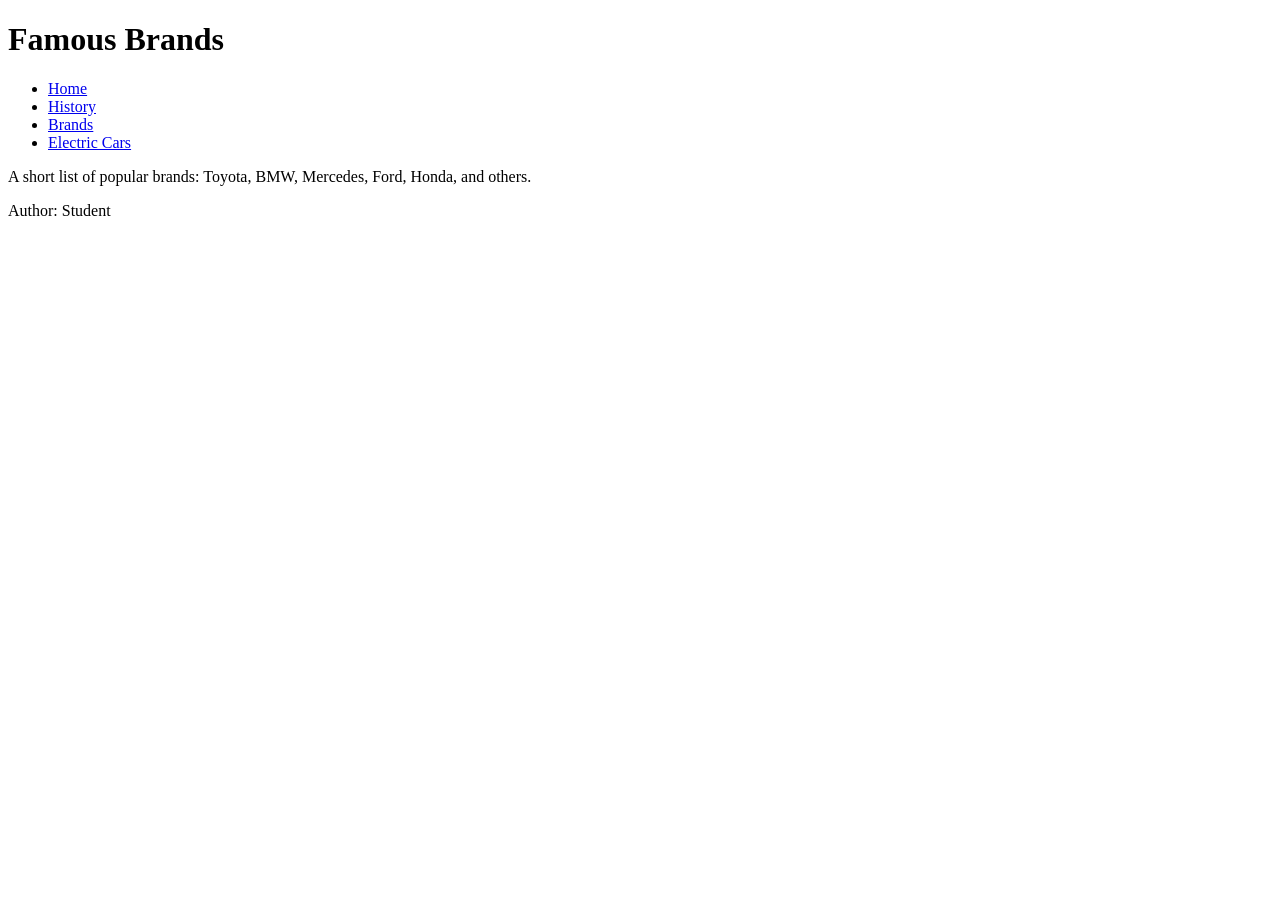
==== brands.html @ 006d3550 "Added some html pages" ====
<!doctype html>
<html lang="en">
<head>
  <meta charset="utf-8">
  <meta name="author" content="Author: Student">
  <title>Car Brands</title>
  </head>
<body>
  <header>
    <h1>Famous Brands</h1>
    <nav>
      <ul>
        <li><a href="index.html">Home</a></li>
        <li><a href="history.html">History</a></li>
        <li><a href="brands.html">Brands</a></li>
        <li><a href="electric-cars.html">Electric Cars</a></li>
      </ul>
    </nav>
  </header>
  <main>
    <p>A short list of popular brands: Toyota, BMW, Mercedes, Ford, Honda, and others.</p>
  </main>
  <footer>
    <p>Author: Student</p>
  </footer>
</body>
</html>
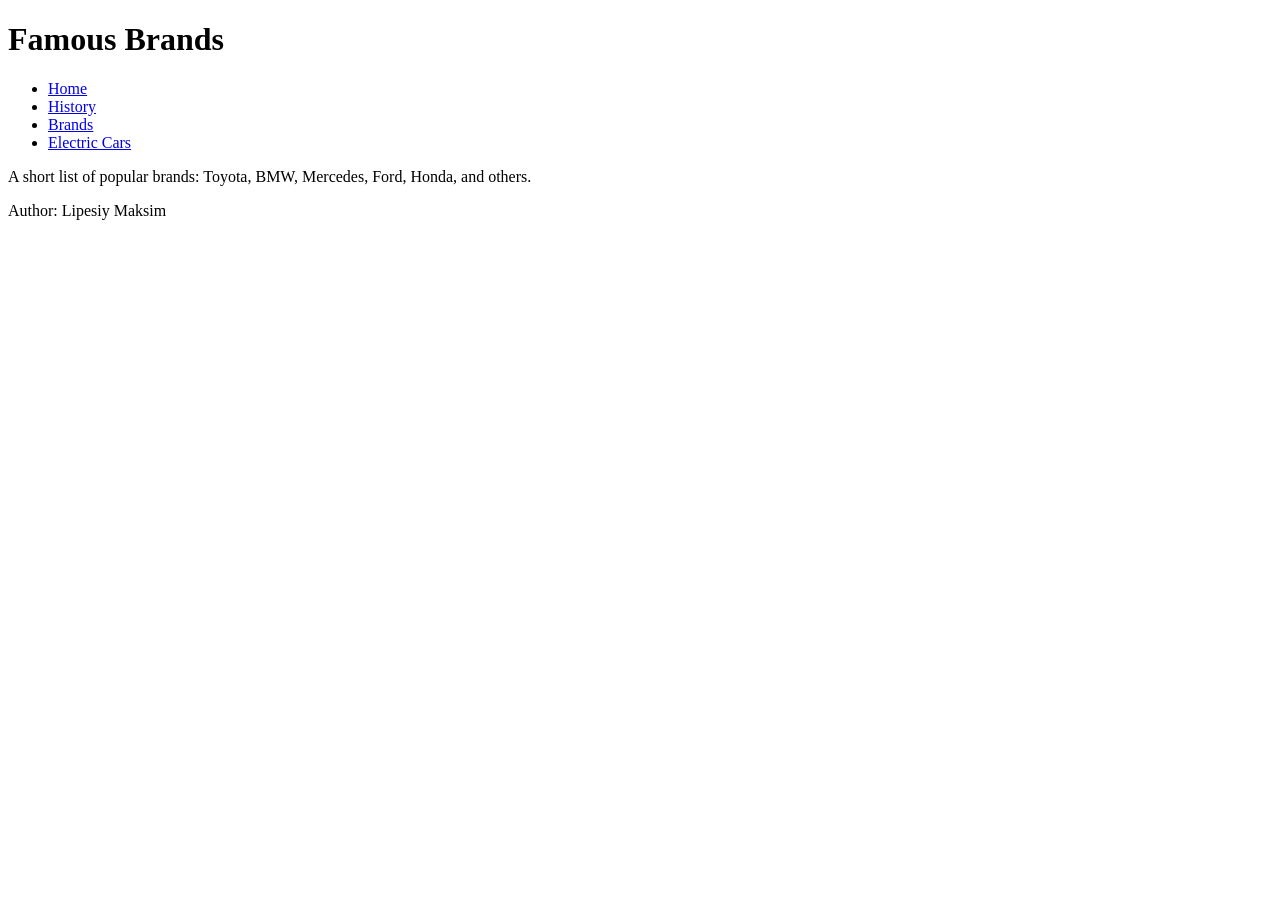
==== commit 87d6ebcb: "Changed some names" ====
--- a/brands.html
+++ b/brands.html
@@ -2,7 +2,7 @@
 <html lang="en">
 <head>
   <meta charset="utf-8">
-  <meta name="author" content="Author: Student">
+  <meta name="author" content="Author: Lipesiy Maksim">
   <title>Car Brands</title>
   </head>
 <body>
@@ -21,7 +21,7 @@
     <p>A short list of popular brands: Toyota, BMW, Mercedes, Ford, Honda, and others.</p>
   </main>
   <footer>
-    <p>Author: Student</p>
+    <p>Author: Lipesiy Maksim</p>
   </footer>
 </body>
 </html>
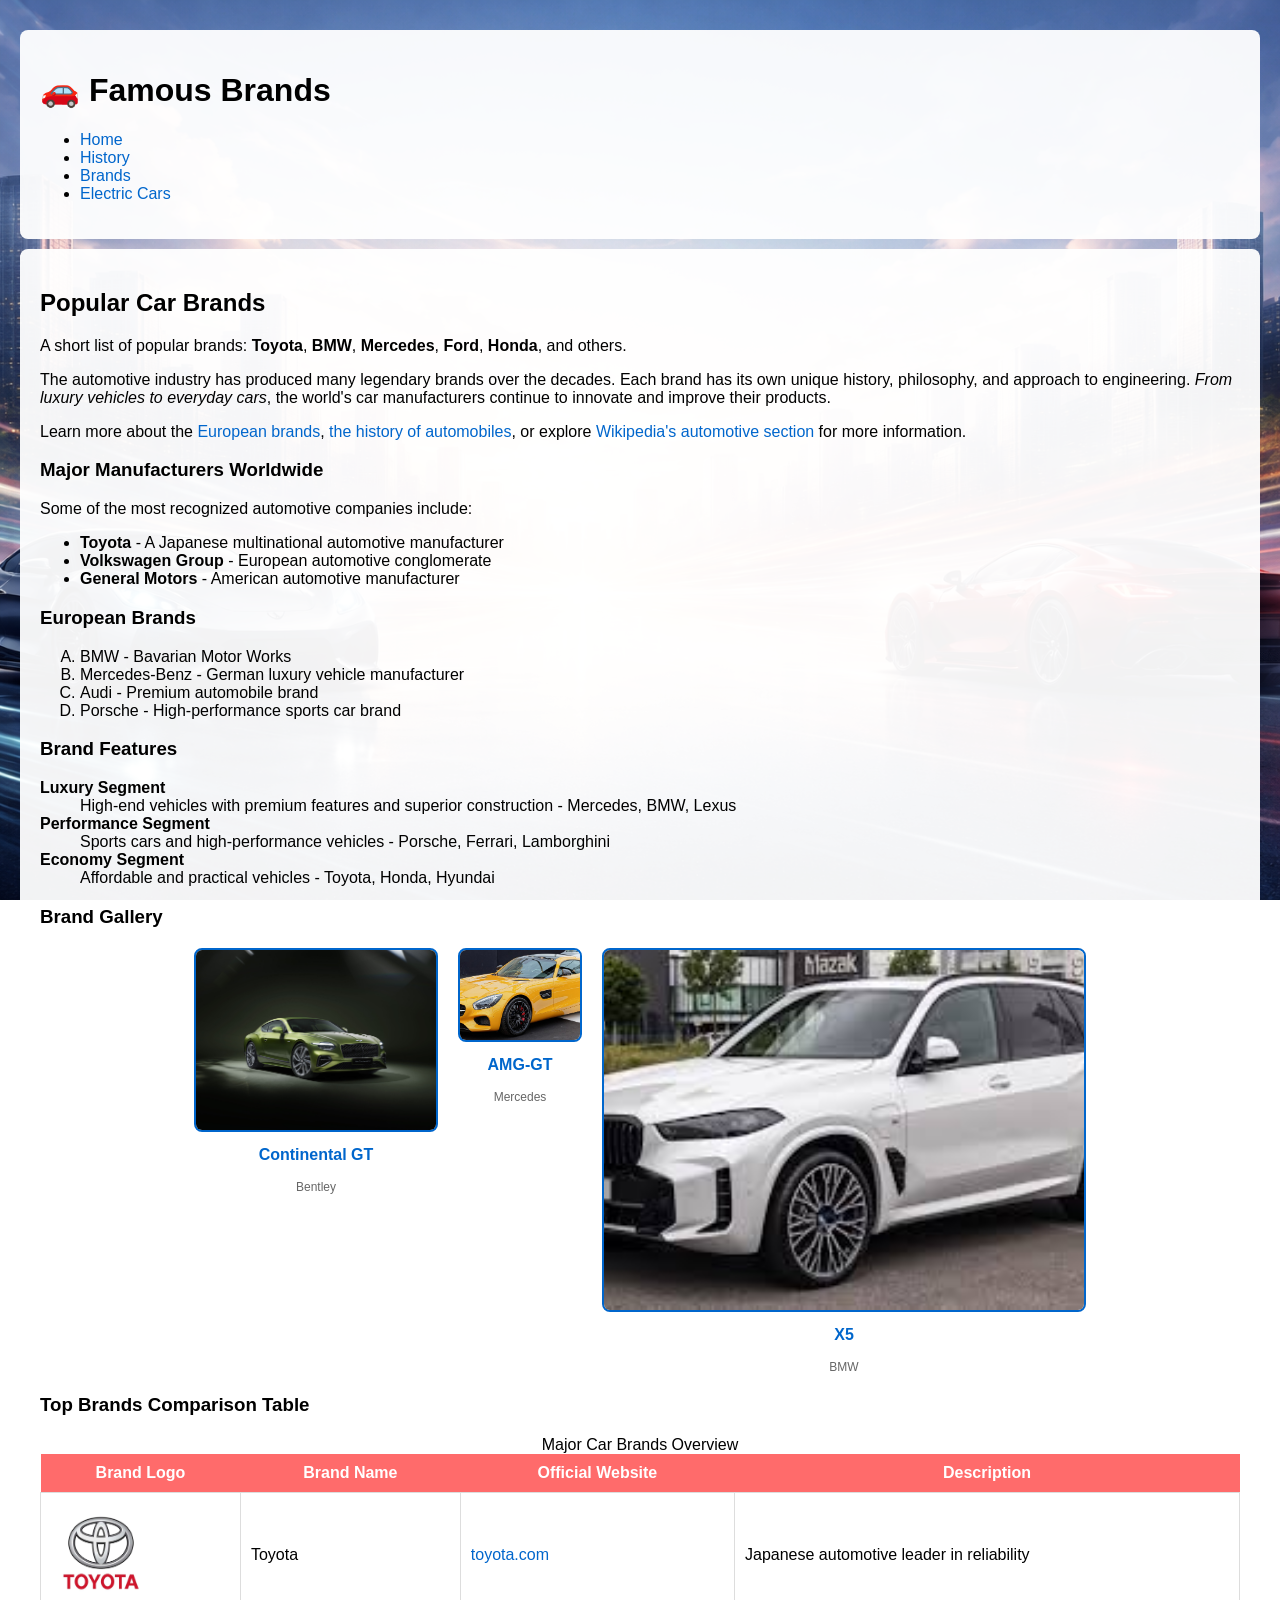
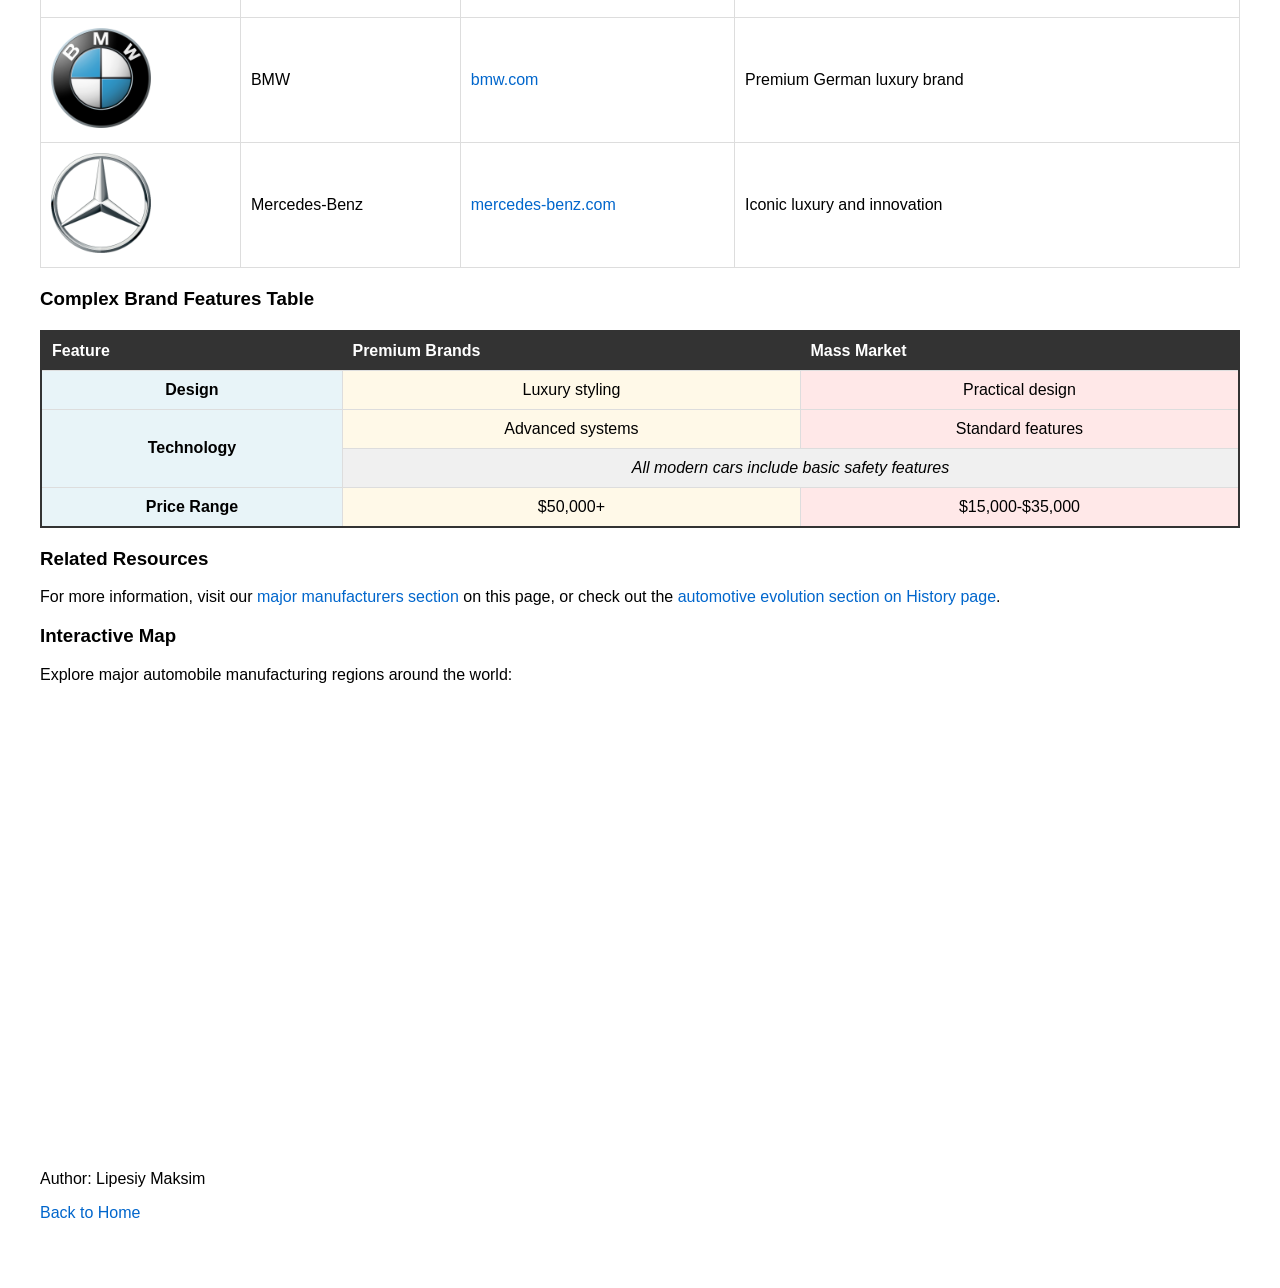
==== commit 8eb8106b: "LR2" ====
--- a/brands.html
+++ b/brands.html
@@ -4,24 +4,204 @@
   <meta charset="utf-8">
   <meta name="author" content="Author: Lipesiy Maksim">
   <title>Car Brands</title>
-  </head>
+  <style>
+    body {
+      background-image: url('images/background.jpg');
+      background-attachment: fixed;
+      background-size: cover;
+      font-family: Arial, sans-serif;
+      margin: 0;
+      padding: 20px;
+    }
+    header, main, footer {
+      background-color: rgba(255, 255, 255, 0.95);
+      padding: 20px;
+      margin: 10px 0;
+      border-radius: 8px;
+    }
+    a {
+      color: #0066cc;
+      text-decoration: none;
+    }
+    a:hover {
+      color: #0044aa;
+    }
+    table {
+      width: 100%;
+      border-collapse: collapse;
+      margin: 20px 0;
+    }
+    table th {
+      background-color: #ff6b6b;
+      color: white;
+      padding: 10px;
+    }
+    table td {
+      border: 1px solid #ddd;
+      padding: 10px;
+    }
+    .small-image {
+      width: 100px;
+      height: 100px;
+    }
+    .large-image {
+      width: 400px;
+      height: 400px;
+    }
+  </style>
+</head>
 <body>
   <header>
-    <h1>Famous Brands</h1>
+    <h1>🚗 Famous Brands</h1>
     <nav>
       <ul>
-        <li><a href="index.html">Home</a></li>
-        <li><a href="history.html">History</a></li>
-        <li><a href="brands.html">Brands</a></li>
-        <li><a href="electric-cars.html">Electric Cars</a></li>
+        <li><a href="index.html" style="color: #0066cc;">Home</a></li>
+        <li><a href="history.html" style="color: #0066cc;">History</a></li>
+        <li><a href="brands.html" style="color: #0066cc;">Brands</a></li>
+        <li><a href="electric-cars.html" style="color: #0066cc;">Electric Cars</a></li>
       </ul>
     </nav>
   </header>
   <main>
-    <p>A short list of popular brands: Toyota, BMW, Mercedes, Ford, Honda, and others.</p>
+    <h2>Popular Car Brands</h2>
+    <p>A short list of popular brands: <strong>Toyota</strong>, <strong>BMW</strong>, <strong>Mercedes</strong>, <strong>Ford</strong>, <strong>Honda</strong>, and others.</p>
+
+    <p>The automotive industry has produced many legendary brands over the decades. Each brand has its own unique history, philosophy, and approach to engineering. <em>From luxury vehicles to everyday cars</em>, the world's car manufacturers continue to innovate and improve their products.</p>
+
+    <p>Learn more about the <a href="#european-brands" style="color: #0066cc;">European brands</a>, <a href="history.html" style="color: #0066cc;">the history of automobiles</a>, or explore <a href="https://www.wikipedia.org" target="_blank" style="color: #0066cc;">Wikipedia's automotive section</a> for more information.</p>
+
+    <h3 id="major-manufacturers">Major Manufacturers Worldwide</h3>
+    
+    <p>Some of the most recognized automotive companies include:</p>
+    <ul type="disc">
+      <li><strong>Toyota</strong> - A Japanese multinational automotive manufacturer</li>
+      <li><strong>Volkswagen Group</strong> - European automotive conglomerate</li>
+      <li><strong>General Motors</strong> - American automotive manufacturer</li>
+    </ul>
+
+    <h3 id="european-brands">European Brands</h3>
+    <ol type="A">
+      <li>BMW - Bavarian Motor Works</li>
+      <li>Mercedes-Benz - German luxury vehicle manufacturer</li>
+      <li>Audi - Premium automobile brand</li>
+      <li>Porsche - High-performance sports car brand</li>
+    </ol>
+
+    <h3>Brand Features</h3>
+    <dl>
+      <dt><strong>Luxury Segment</strong></dt>
+      <dd>High-end vehicles with premium features and superior construction - Mercedes, BMW, Lexus</dd>
+      <dt><strong>Performance Segment</strong></dt>
+      <dd>Sports cars and high-performance vehicles - Porsche, Ferrari, Lamborghini</dd>
+      <dt><strong>Economy Segment</strong></dt>
+      <dd>Affordable and practical vehicles - Toyota, Honda, Hyundai</dd>
+    </dl>
+
+    <h3>Brand Gallery</h3>
+    <div style="display: flex; flex-wrap: wrap; gap: 20px; margin: 20px 0; justify-content: center;">
+      <div style="text-align: center;">
+        <a href="images/brand1.jpg" target="_blank">
+          <img src="images/brand1.jpg" alt="Автомобіль 1" width="240" height="180" style="border-radius: 8px; border: 2px solid #0066cc; object-fit: cover;">
+        </a>
+        <p style="margin-top: 10px; font-weight: bold; color: #0066cc;">Continental GT</p>
+        <p style="font-size: 12px; color: #666; margin: 0;">Bentley</p>
+      </div>
+
+    
+      <div style="text-align: center;">
+        <a href="images/brand2.jpg" target="_blank">
+          <img src="images/brand2.jpg" alt="Автомобіль 2" width="120" height="90" style="border-radius: 8px; border: 2px solid #0066cc; object-fit: cover;">
+        </a>
+        <p style="margin-top: 10px; font-weight: bold; color: #0066cc;">AMG-GT</p>
+        <p style="font-size: 12px; color: #666; margin: 0;">Mercedes</p>
+      </div>
+
+      
+      <div style="text-align: center;">
+        <a href="images/brand3.jpg" target="_blank">
+          <img src="images/brand3.jpg" alt="Автомобіль 3" width="480" height="360" style="border-radius: 8px; border: 2px solid #0066cc; object-fit: cover;">
+        </a>
+        <p style="margin-top: 10px; font-weight: bold; color: #0066cc;">X5</p>
+        <p style="font-size: 12px; color: #666; margin: 0;">BMW</p>
+      </div>
+    </div>
+
+    <h3>Top Brands Comparison Table</h3>
+    <table>
+      <caption>Major Car Brands Overview</caption>
+      <thead>
+        <tr>
+          <th>Brand Logo</th>
+          <th>Brand Name</th>
+          <th>Official Website</th>
+          <th>Description</th>
+        </tr>
+      </thead>
+      <tbody>
+        <tr>
+          <td><a href="images/toyota-logo.png" target="_blank"><img src="images/toyota-logo.png" alt="Toyota" class="small-image"></a></td>
+          <td>Toyota</td>
+          <td><a href="https://www.toyota.com" target="_blank" style="color: #0066cc;">toyota.com</a></td>
+          <td>Japanese automotive leader in reliability</td>
+        </tr>
+        <tr>
+          <td><a href="images/bmw-logo.png" target="_blank"><img src="images/bmw-logo.png" alt="BMW" class="small-image"></a></td>
+          <td>BMW</td>
+          <td><a href="https://www.bmw.com" target="_blank" style="color: #0066cc;">bmw.com</a></td>
+          <td>Premium German luxury brand</td>
+        </tr>
+        <tr>
+          <td><a href="images/mercedes-logo.png" target="_blank"><img src="images/mercedes-logo.png" alt="Mercedes" class="small-image"></a></td>
+          <td>Mercedes-Benz</td>
+          <td><a href="https://www.mercedes-benz.com" target="_blank" style="color: #0066cc;">mercedes-benz.com</a></td>
+          <td>Iconic luxury and innovation</td>
+        </tr>
+      </tbody>
+    </table>
+
+    <h3>Complex Brand Features Table</h3>
+    <table cellpadding="15" cellspacing="5" style="width: 100%; border: 2px solid #333;">
+      <colgroup>
+        <col style="background-color: #e8f4f8;">
+        <col style="background-color: #fff9e8;">
+        <col style="background-color: #ffe8e8;">
+      </colgroup>
+      <tr style="text-align: left;">
+        <th style="background-color: #333; color: white;">Feature</th>
+        <th style="background-color: #333; color: white;">Premium Brands</th>
+        <th style="background-color: #333; color: white;">Mass Market</th>
+      </tr>
+      <tr>
+        <td style="text-align: center;"><strong>Design</strong></td>
+        <td style="text-align: center;">Luxury styling</td>
+        <td style="text-align: center;">Practical design</td>
+      </tr>
+      <tr>
+        <td rowspan="2" style="text-align: center; vertical-align: middle;"><strong>Technology</strong></td>
+        <td style="text-align: center;">Advanced systems</td>
+        <td style="text-align: center;">Standard features</td>
+      </tr>
+      <tr>
+        <td colspan="2" style="background-color: #f0f0f0; text-align: center;"><em>All modern cars include basic safety features</em></td>
+      </tr>
+      <tr>
+        <td style="text-align: center;"><strong>Price Range</strong></td>
+        <td style="text-align: center;">$50,000+</td>
+        <td style="text-align: center;">$15,000-$35,000</td>
+      </tr>
+    </table>
+
+    <h3>Related Resources</h3>
+    <p>For more information, visit our <a href="#major-manufacturers" style="color: #0066cc;">major manufacturers section</a> on this page, or check out the <a href="history.html#automotive-evolution" style="color: #0066cc;">automotive evolution section on History page</a>.</p>
+
+    <h3>Interactive Map</h3>
+    <p>Explore major automobile manufacturing regions around the world:</p>
+    <iframe width="100%" height="400" style="border:0" src="https://www.openstreetmap.org/export/embed.html?bbox=2.2274,48.8155,2.4699,48.9021&layer=mapnik" title="Global Manufacturing Centers"></iframe>
+
   </main>
   <footer>
     <p>Author: Lipesiy Maksim</p>
+    <p><a href="index.html" style="color: #0066cc;">Back to Home</a></p>
   </footer>
 </body>
 </html>
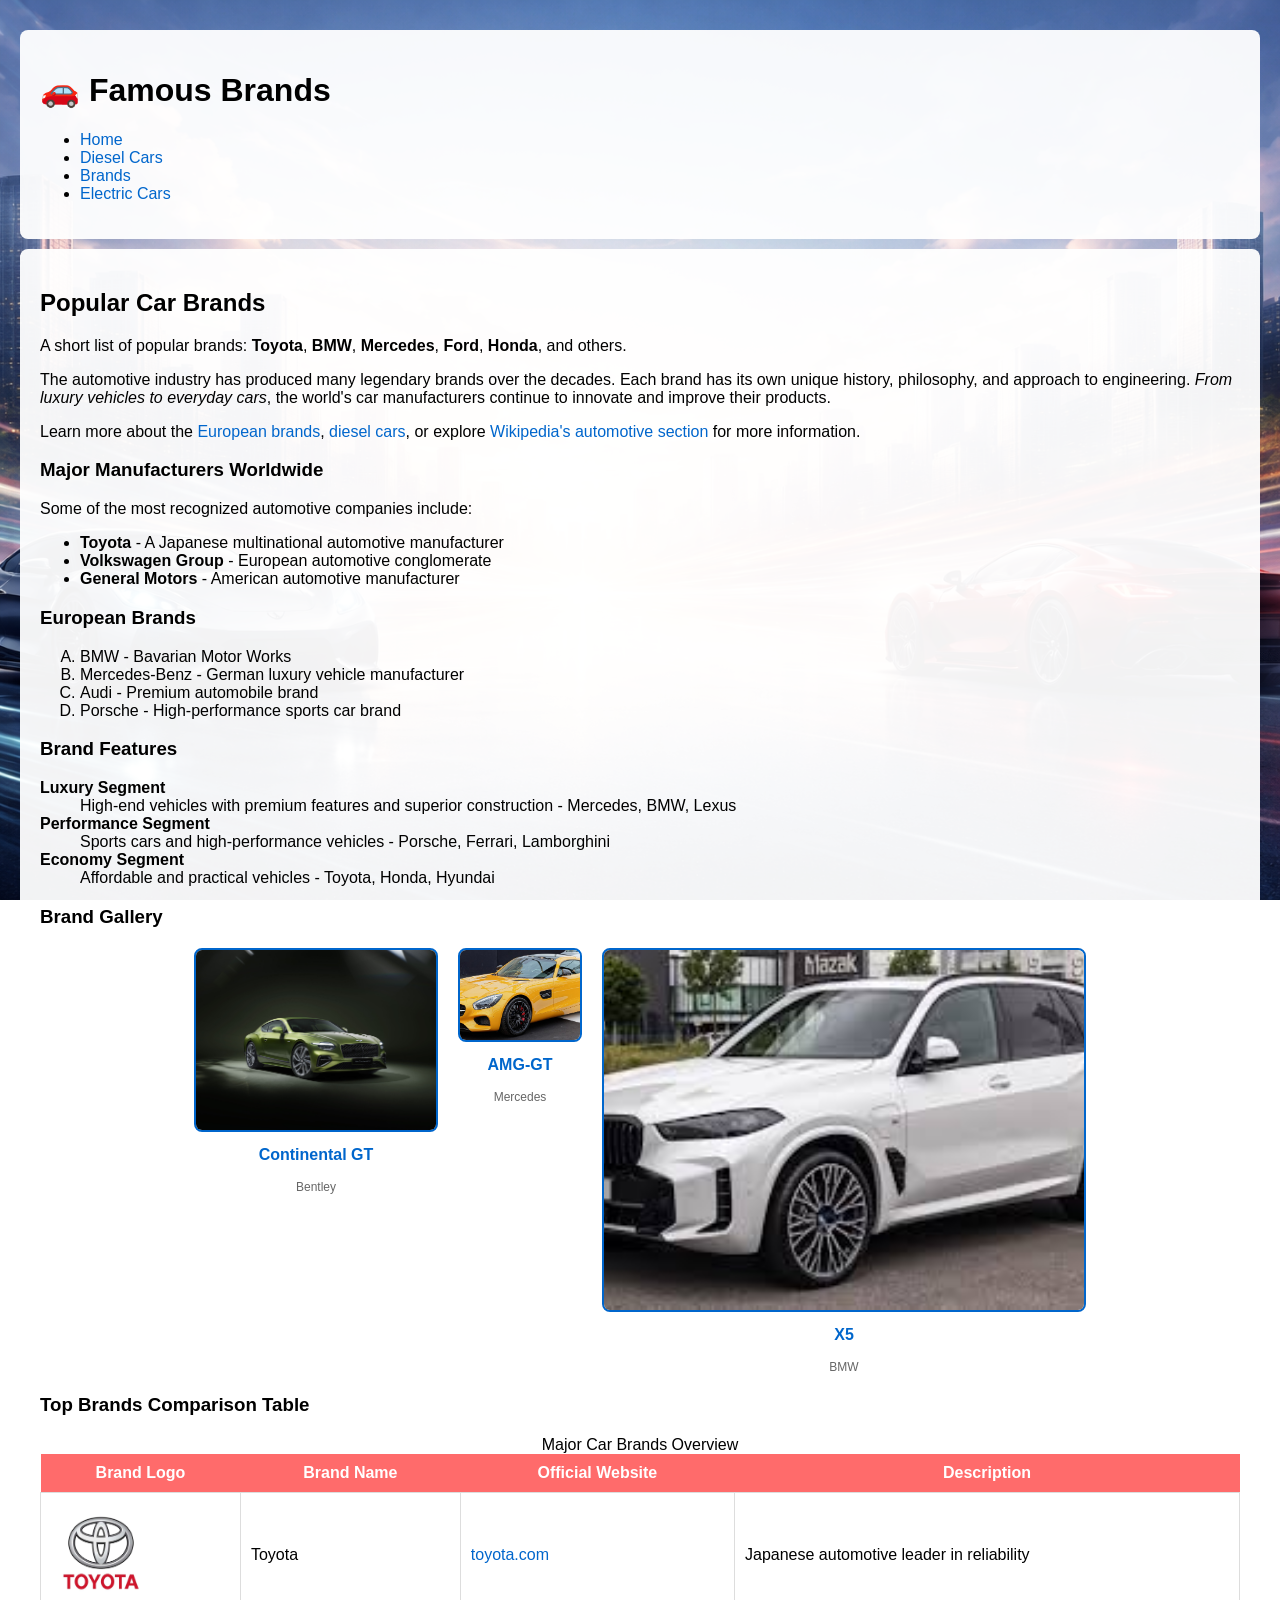
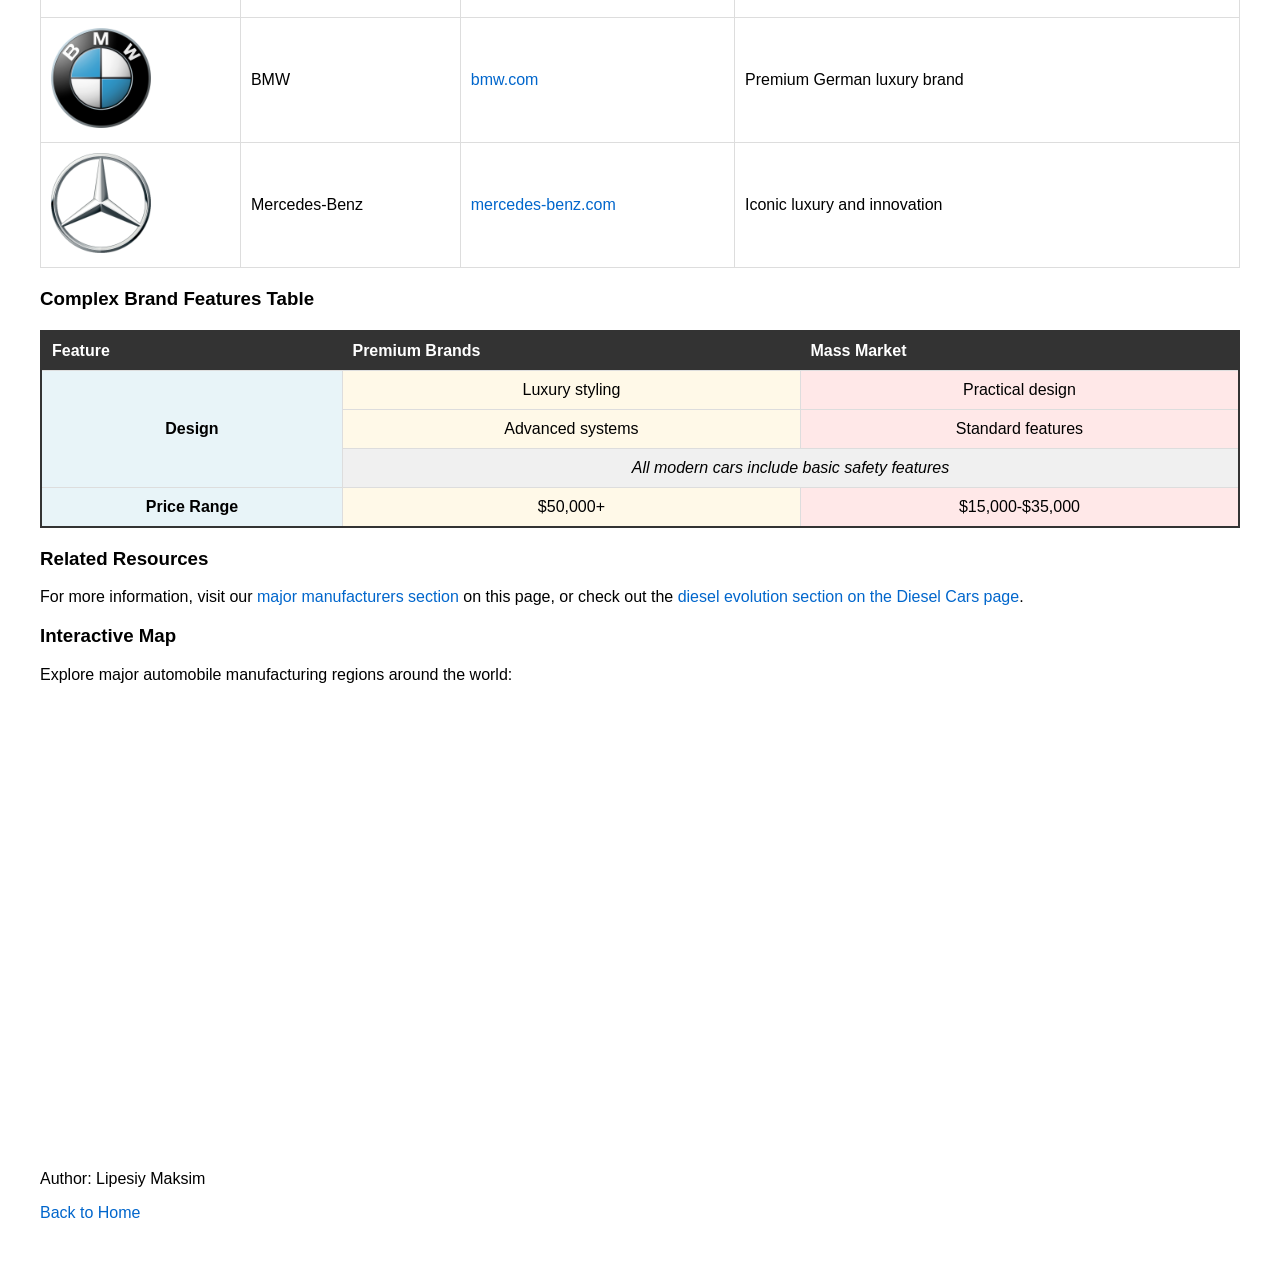
==== commit 04f9ecab: "changes" ====
--- a/brands.html
+++ b/brands.html
@@ -56,7 +56,7 @@
     <nav>
       <ul>
         <li><a href="index.html" style="color: #0066cc;">Home</a></li>
-        <li><a href="history.html" style="color: #0066cc;">History</a></li>
+        <li><a href="diesel-cars.html" style="color: #0066cc;">Diesel Cars</a></li>
         <li><a href="brands.html" style="color: #0066cc;">Brands</a></li>
         <li><a href="electric-cars.html" style="color: #0066cc;">Electric Cars</a></li>
       </ul>
@@ -68,7 +68,7 @@
 
     <p>The automotive industry has produced many legendary brands over the decades. Each brand has its own unique history, philosophy, and approach to engineering. <em>From luxury vehicles to everyday cars</em>, the world's car manufacturers continue to innovate and improve their products.</p>
 
-    <p>Learn more about the <a href="#european-brands" style="color: #0066cc;">European brands</a>, <a href="history.html" style="color: #0066cc;">the history of automobiles</a>, or explore <a href="https://www.wikipedia.org" target="_blank" style="color: #0066cc;">Wikipedia's automotive section</a> for more information.</p>
+    <p>Learn more about the <a href="#european-brands" style="color: #0066cc;">European brands</a>, <a href="diesel-cars.html" style="color: #0066cc;">diesel cars</a>, or explore <a href="https://www.wikipedia.org" target="_blank" style="color: #0066cc;">Wikipedia's automotive section</a> for more information.</p>
 
     <h3 id="major-manufacturers">Major Manufacturers Worldwide</h3>
     
@@ -172,12 +172,12 @@
         <th style="background-color: #333; color: white;">Mass Market</th>
       </tr>
       <tr>
-        <td style="text-align: center;"><strong>Design</strong></td>
+        <td rowspan="3" style="text-align: center;"><strong>Design</strong></td>
         <td style="text-align: center;">Luxury styling</td>
         <td style="text-align: center;">Practical design</td>
       </tr>
       <tr>
-        <td rowspan="2" style="text-align: center; vertical-align: middle;"><strong>Technology</strong></td>
+        
         <td style="text-align: center;">Advanced systems</td>
         <td style="text-align: center;">Standard features</td>
       </tr>
@@ -189,10 +189,11 @@
         <td style="text-align: center;">$50,000+</td>
         <td style="text-align: center;">$15,000-$35,000</td>
       </tr>
+      
     </table>
 
     <h3>Related Resources</h3>
-    <p>For more information, visit our <a href="#major-manufacturers" style="color: #0066cc;">major manufacturers section</a> on this page, or check out the <a href="history.html#automotive-evolution" style="color: #0066cc;">automotive evolution section on History page</a>.</p>
+    <p>For more information, visit our <a href="#major-manufacturers" style="color: #0066cc;">major manufacturers section</a> on this page, or check out the <a href="diesel-cars.html#diesel-evolution" style="color: #0066cc;">diesel evolution section on the Diesel Cars page</a>.</p>
 
     <h3>Interactive Map</h3>
     <p>Explore major automobile manufacturing regions around the world:</p>
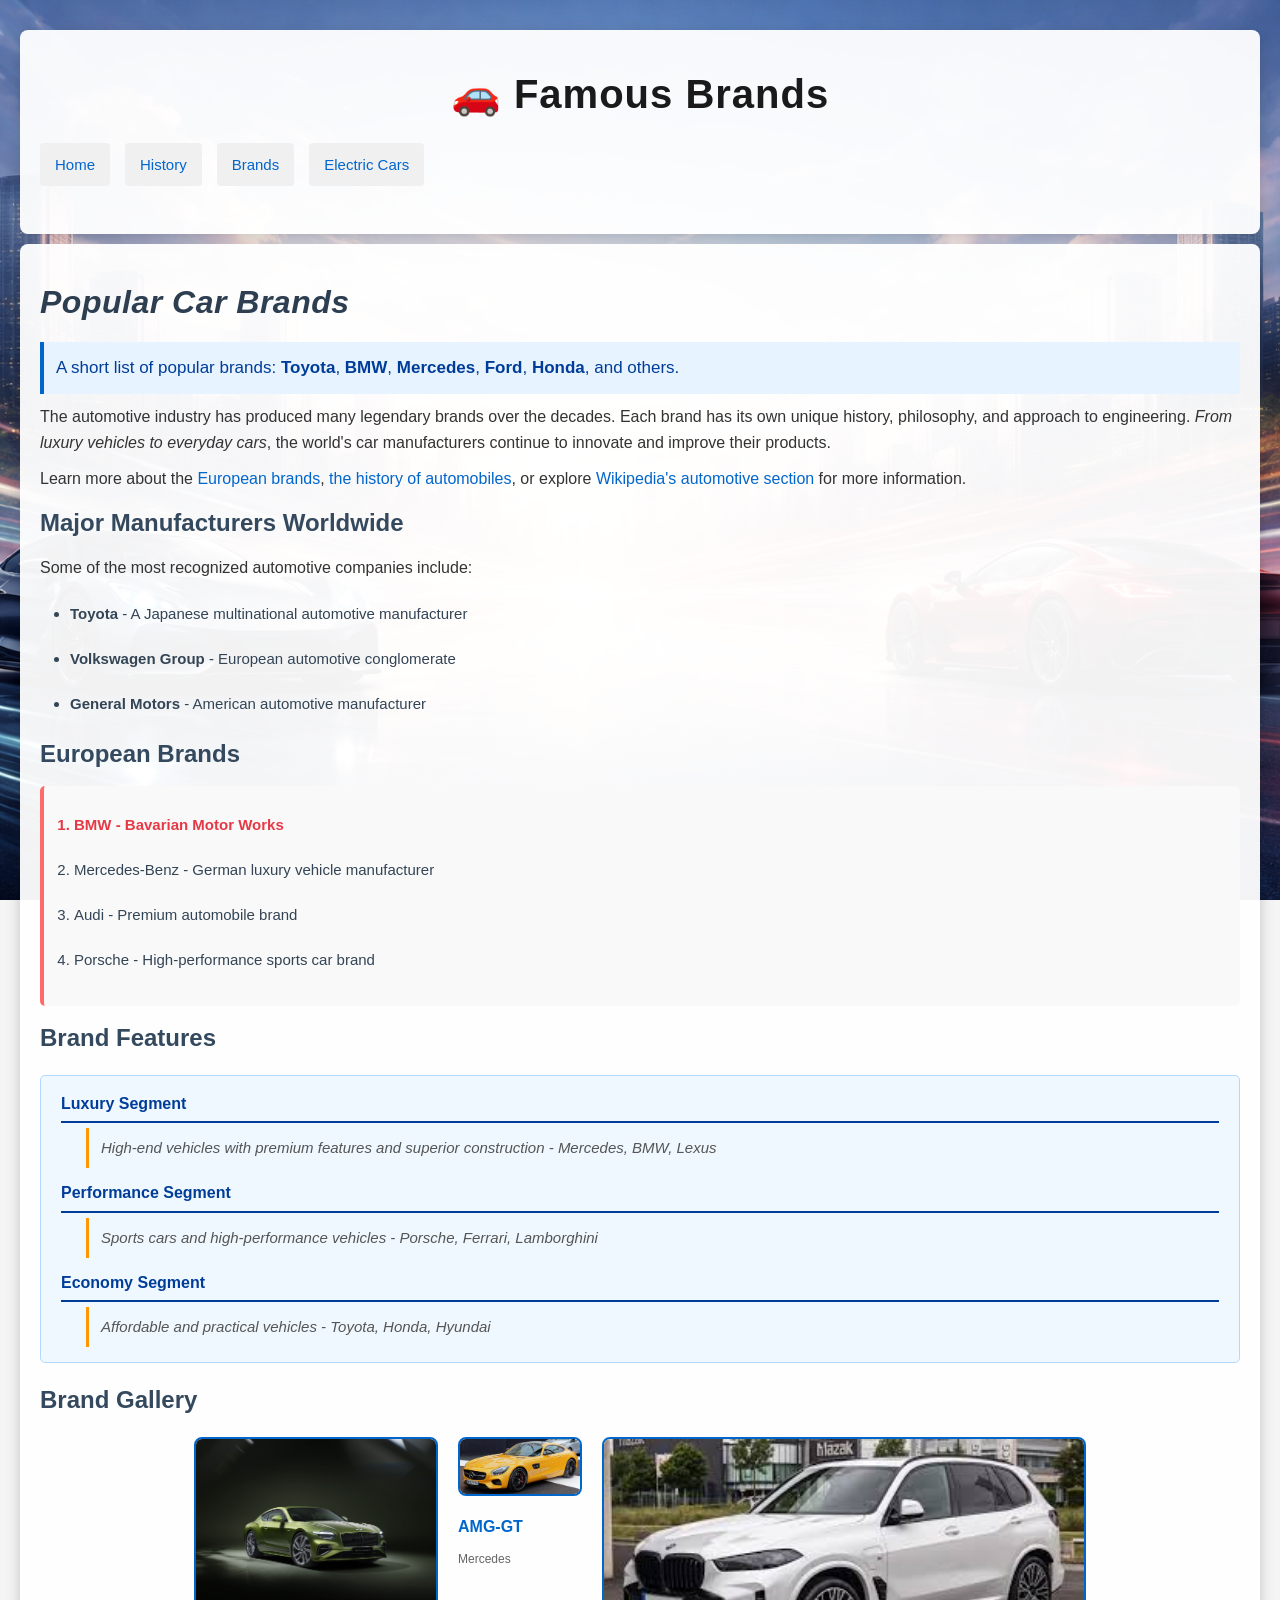
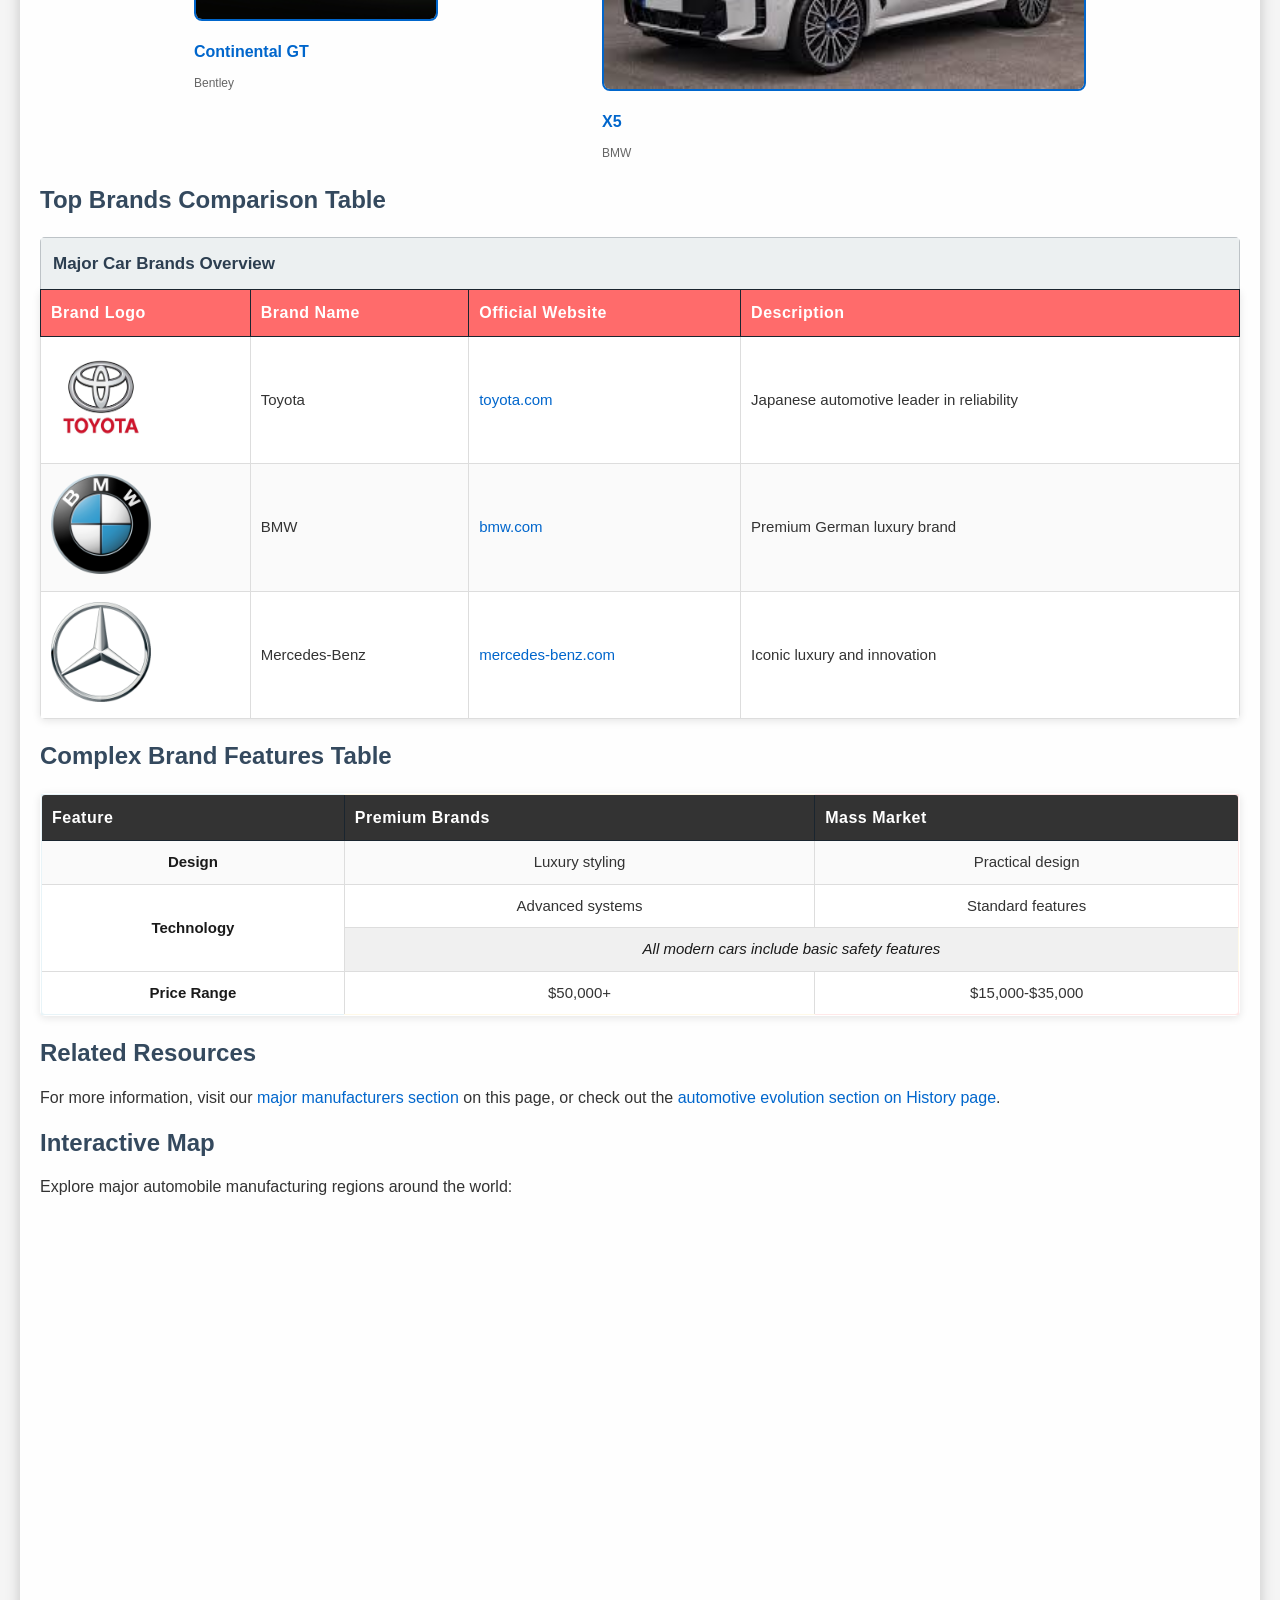
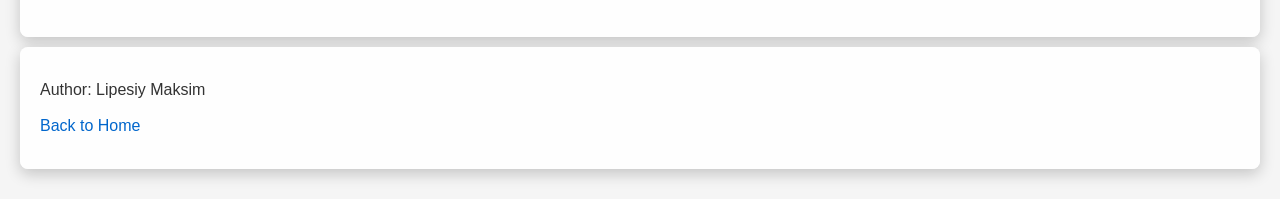
==== commit 7afca603: "LR3" ====
--- a/brands.html
+++ b/brands.html
@@ -4,6 +4,9 @@
   <meta charset="utf-8">
   <meta name="author" content="Author: Lipesiy Maksim">
   <title>Car Brands</title>
+ 
+  <link rel="stylesheet" href="styles.css">
+ 
   <style>
     body {
       background-image: url('images/background.jpg');
@@ -56,7 +59,7 @@
     <nav>
       <ul>
         <li><a href="index.html" style="color: #0066cc;">Home</a></li>
-        <li><a href="diesel-cars.html" style="color: #0066cc;">Diesel Cars</a></li>
+        <li><a href="history.html" style="color: #0066cc;">History</a></li>
         <li><a href="brands.html" style="color: #0066cc;">Brands</a></li>
         <li><a href="electric-cars.html" style="color: #0066cc;">Electric Cars</a></li>
       </ul>
@@ -64,11 +67,12 @@
   </header>
   <main>
     <h2>Popular Car Brands</h2>
-    <p>A short list of popular brands: <strong>Toyota</strong>, <strong>BMW</strong>, <strong>Mercedes</strong>, <strong>Ford</strong>, <strong>Honda</strong>, and others.</p>
+    <!-- Inline style applied to paragraph -->
+    <p style="font-size: 17px; color: #003d99; font-weight: 500; line-height: 1.7; background-color: #e7f3ff; padding: 12px; border-left: 4px solid #0066cc;">A short list of popular brands: <strong>Toyota</strong>, <strong>BMW</strong>, <strong>Mercedes</strong>, <strong>Ford</strong>, <strong>Honda</strong>, and others.</p>
 
     <p>The automotive industry has produced many legendary brands over the decades. Each brand has its own unique history, philosophy, and approach to engineering. <em>From luxury vehicles to everyday cars</em>, the world's car manufacturers continue to innovate and improve their products.</p>
 
-    <p>Learn more about the <a href="#european-brands" style="color: #0066cc;">European brands</a>, <a href="diesel-cars.html" style="color: #0066cc;">diesel cars</a>, or explore <a href="https://www.wikipedia.org" target="_blank" style="color: #0066cc;">Wikipedia's automotive section</a> for more information.</p>
+    <p>Learn more about the <a href="#european-brands" style="color: #0066cc;">European brands</a>, <a href="history.html" style="color: #0066cc;">the history of automobiles</a>, or explore <a href="https://www.wikipedia.org" target="_blank" style="color: #0066cc;">Wikipedia's automotive section</a> for more information.</p>
 
     <h3 id="major-manufacturers">Major Manufacturers Worldwide</h3>
     
@@ -172,12 +176,12 @@
         <th style="background-color: #333; color: white;">Mass Market</th>
       </tr>
       <tr>
-        <td rowspan="3" style="text-align: center;"><strong>Design</strong></td>
+        <td style="text-align: center;"><strong>Design</strong></td>
         <td style="text-align: center;">Luxury styling</td>
         <td style="text-align: center;">Practical design</td>
       </tr>
       <tr>
-        
+        <td rowspan="2" style="text-align: center; vertical-align: middle;"><strong>Technology</strong></td>
         <td style="text-align: center;">Advanced systems</td>
         <td style="text-align: center;">Standard features</td>
       </tr>
@@ -193,7 +197,7 @@
     </table>
 
     <h3>Related Resources</h3>
-    <p>For more information, visit our <a href="#major-manufacturers" style="color: #0066cc;">major manufacturers section</a> on this page, or check out the <a href="diesel-cars.html#diesel-evolution" style="color: #0066cc;">diesel evolution section on the Diesel Cars page</a>.</p>
+    <p>For more information, visit our <a href="#major-manufacturers" style="color: #0066cc;">major manufacturers section</a> on this page, or check out the <a href="history.html#automotive-evolution" style="color: #0066cc;">automotive evolution section on History page</a>.</p>
 
     <h3>Interactive Map</h3>
     <p>Explore major automobile manufacturing regions around the world:</p>
--- a/styles.css
+++ b/styles.css
@@ -0,0 +1,400 @@
+
+
+/* СТИЛІ ДЛЯ BODY (Рівень документа)*/
+body {
+    background-color: #f5f5f5;
+    background-image: url('images/background.jpg');
+    background-attachment: fixed;
+    background-size: cover;
+    font-family: 'Segoe UI', Tahoma, Geneva, Verdana, sans-serif;
+    font-size: 16px;
+    color: #333;
+    line-height: 1.6;
+    margin: 0;
+    padding: 20px;
+}
+
+/* СТИЛІ ДЛЯ ЗАГОЛОВКІВ (H1 - H6)*/
+h1 {
+    font-size: 2.5em;
+    color: #1a1a1a;
+    font-style: normal;
+    font-weight: bold;
+    line-height: 1.2;
+    text-align: center;
+    margin: 20px 0;
+    letter-spacing: 1px;
+}
+
+h2 {
+    font-size: 2em;
+    color: #2c3e50;
+    font-style: italic;
+    font-weight: 600;
+    line-height: 1.3;
+    text-align: left;
+    margin: 18px 0;
+    letter-spacing: 0.5px;
+}
+
+h3 {
+    font-size: 1.5em;
+    color: #34495e;
+    font-weight: bold;
+    line-height: 1.4;
+    text-align: left;
+    margin: 15px 0;
+}
+
+h4 {
+    font-size: 1.3em;
+    color: #555;
+    font-style: normal;
+    font-weight: 600;
+    line-height: 1.5;
+    text-align: left;
+    margin: 12px 0;
+}
+
+h5 {
+    font-size: 1.1em;
+    color: #666;
+    font-weight: bold;
+    line-height: 1.6;
+    text-align: left;
+    margin: 10px 0;
+}
+
+h6 {
+    font-size: 1em;
+    color: #777;
+    font-weight: bold;
+    line-height: 1.6;
+    text-align: left;
+    margin: 8px 0;
+}
+
+/* СТИЛІ ДЛЯ ПОСИЛАНЬ */
+
+a {
+    color: #28a745;
+    text-decoration: none;
+    transition: color 0.3s ease;
+    font-weight: 500;
+}
+
+a:hover {
+    color: #1e7e34 !important;
+    text-decoration: underline;
+}
+
+a:visited {
+    color: #551399;
+}
+
+
+.wiki-link {
+    color: #ff6600 !important;
+    font-weight: bold;
+}
+
+/* СТИЛІ ДЛЯ АБЗАЦІВ */
+p {
+    font-size: 16px;
+    color: #333;
+    line-height: 1.6;
+    margin: 10px 0;
+    text-align: left;
+}
+
+/* Унікальний ідентифікатор для конкретних абзаців - для застосування вбудованих стилів */
+#intro-paragraph {
+    font-size: 18px;
+    color: #1a5276;
+    font-style: italic;
+    font-weight: 600;
+    line-height: 1.8;
+    text-align: justify;
+    letter-spacing: 0.5px;
+    margin: 15px 0;
+}
+
+/* Клас для спеціальних абзаців */
+.featured-text {
+    background-color: #e7f3ff;
+    padding: 15px;
+    border-left: 4px solid #0066cc;
+    font-size: 17px;
+    color: #003d99;
+    font-weight: 500;
+}
+
+/* СТИЛІ ДЛЯ СПИСКІВ */
+
+/* Ненумеровані списки */
+ul {
+    list-style-type: disc;
+    margin: 15px 0;
+    padding-left: 30px;
+    font-size: 15px;
+    color: #334455;
+    line-height: 1.8;
+}
+
+ul li {
+    margin-bottom: 8px;
+    padding: 5px 0;
+}
+
+ul li:hover {
+    color: #0066cc !important;
+}
+
+/* Вкладені списки */
+ul ul {
+    list-style-type: circle;
+    margin: 10px 0 10px 20px;
+    padding-left: 25px;
+}
+
+ul ul ul {
+    list-style-type: square;
+    padding-left: 25px;
+}
+
+/* Нумеровані списки */
+ol {
+    list-style-type: decimal;
+    margin: 15px 0;
+    padding-left: 30px;
+    font-size: 15px;
+    color: #334455;
+    line-height: 1.8;
+    background-color: #f9f9f9;
+    padding: 20px 30px;
+    border-radius: 5px;
+    border-left: 4px solid #ff6b6b;
+}
+
+ol li {
+    margin-bottom: 8px;
+    padding: 5px 0;
+}
+
+ol li:first-child {
+    font-weight: bold;
+    color: #e63946;
+}
+
+/* Вкладені нумеровані списки */
+ol ol {
+    list-style-type: lower-alpha;
+    margin: 10px 0 10px 30px;
+}
+
+ol ol ol {
+    list-style-type: lower-roman;
+}
+
+/* Списки визначень */
+dl {
+    margin: 20px 0;
+    padding: 15px 20px;
+    background-color: #f0f8ff;
+    border: 1px solid #b3d9ff;
+    border-radius: 5px;
+    font-size: 15px;
+}
+
+dt {
+    font-weight: bold;
+    color: #003d99;
+    font-size: 16px;
+    margin-top: 12px;
+    margin-bottom: 5px;
+    padding-bottom: 5px;
+    border-bottom: 2px solid #003d99;
+}
+
+dt:first-of-type {
+    margin-top: 0;
+}
+
+dd {
+    margin-left: 25px;
+    color: #555;
+    line-height: 1.6;
+    padding: 8px 0;
+    border-left: 3px solid #ff9800;
+    padding-left: 12px;
+    font-style: italic;
+}
+
+/* СТИЛІ ДЛЯ ТАБЛИЦЬ */
+table {
+    width: 100%;
+    border-collapse: collapse;
+    margin: 25px 0;
+    background-color: #fff;
+    font-size: 15px;
+    color: #333;
+    box-shadow: 0 2px 8px rgba(0, 0, 0, 0.1);
+    border-radius: 5px;
+    overflow: hidden;
+}
+
+table thead {
+    background-color: #2c3e50;
+}
+
+table th {
+    background-color: #2c3e50;
+    color: white;
+    padding: 14px 16px;
+    border: 1px solid #1a252f;
+    font-size: 16px;
+    font-weight: bold;
+    text-align: left;
+    letter-spacing: 0.5px;
+}
+
+table tbody tr {
+    border-bottom: 1px solid #e0e0e0;
+    transition: background-color 0.3s ease;
+}
+
+table tbody tr:hover {
+    background-color: #f5f5f5;
+}
+
+table tbody tr:nth-child(even) {
+    background-color: #fafafa;
+}
+
+table tbody tr:nth-child(odd) {
+    background-color: #ffffff;
+}
+
+table td {
+    padding: 12px 16px;
+    border: 1px solid #ddd;
+    color: #333;
+    line-height: 1.5;
+}
+
+table td:first-child {
+    font-weight: 500;
+    color: #1a1a1a;
+}
+
+table caption {
+    padding: 12px;
+    font-size: 17px;
+    font-weight: bold;
+    color: #2c3e50;
+    text-align: left;
+    background-color: #ecf0f1;
+    border: 1px solid #bdc3c7;
+    border-bottom: none;
+}
+
+/* UTILITY CLASSES & IDS */
+
+/* Unique identifier */
+#unique-id {
+    font-size: 18px;
+    color: #e63946;
+    font-style: italic;
+    font-weight: bold;
+    text-decoration: underline;
+}
+
+/* Highlight class */
+.highlight {
+    background-color: #ffff00;
+    padding: 5px 8px;
+    border-radius: 3px;
+    font-weight: 500;
+}
+
+/* Special emphasis class */
+.emphasis {
+    color: #d32f2f;
+    font-weight: bold;
+    text-decoration: underline;
+    font-size: 1.1em;
+}
+
+/* Container styles */
+header, main, footer {
+    background-color: rgba(255, 255, 255, 0.94);
+    padding: 24px;
+    margin: 15px 0;
+    border-radius: 15px;
+    box-shadow: 0 5px 15px rgba(0, 0, 0, 0.2);
+}
+
+/* Navigation styles */
+nav ul {
+    list-style-type: none;
+    padding: 0;
+    display: flex;
+    flex-wrap: wrap;
+    gap: 15px;
+}
+
+nav li {
+    display: inline-block;
+}
+
+nav a {
+    display: block;
+    padding: 8px 15px;
+    border-radius: 4px;
+    background-color: #f0f0f0;
+    transition: all 0.3s ease;
+}
+
+nav a:hover {
+    background-color: #28a745;
+    color: white;
+}
+
+/* Image styles */
+img {
+    max-width: 100%;
+    height: auto;
+    border-radius: 5px;
+}
+
+.feature-image {
+    width: 180px;
+    height: 180px;
+    border-radius: 10px;
+    box-shadow: 0 3px 8px rgba(0, 0, 0, 0.15);
+}
+
+.small-image {
+    width: 100px;
+    height: 100px;
+    border-radius: 5px;
+}
+
+.large-image {
+    width: 400px;
+    height: 400px;
+    border-radius: 8px;
+}
+
+.timeline-image {
+    width: 150px;
+    height: 150px;
+    border-radius: 5px;
+}
+
+.ev-image {
+    width: 200px;
+    height: 150px;
+    object-fit: cover;
+    border-radius: 5px;
+}
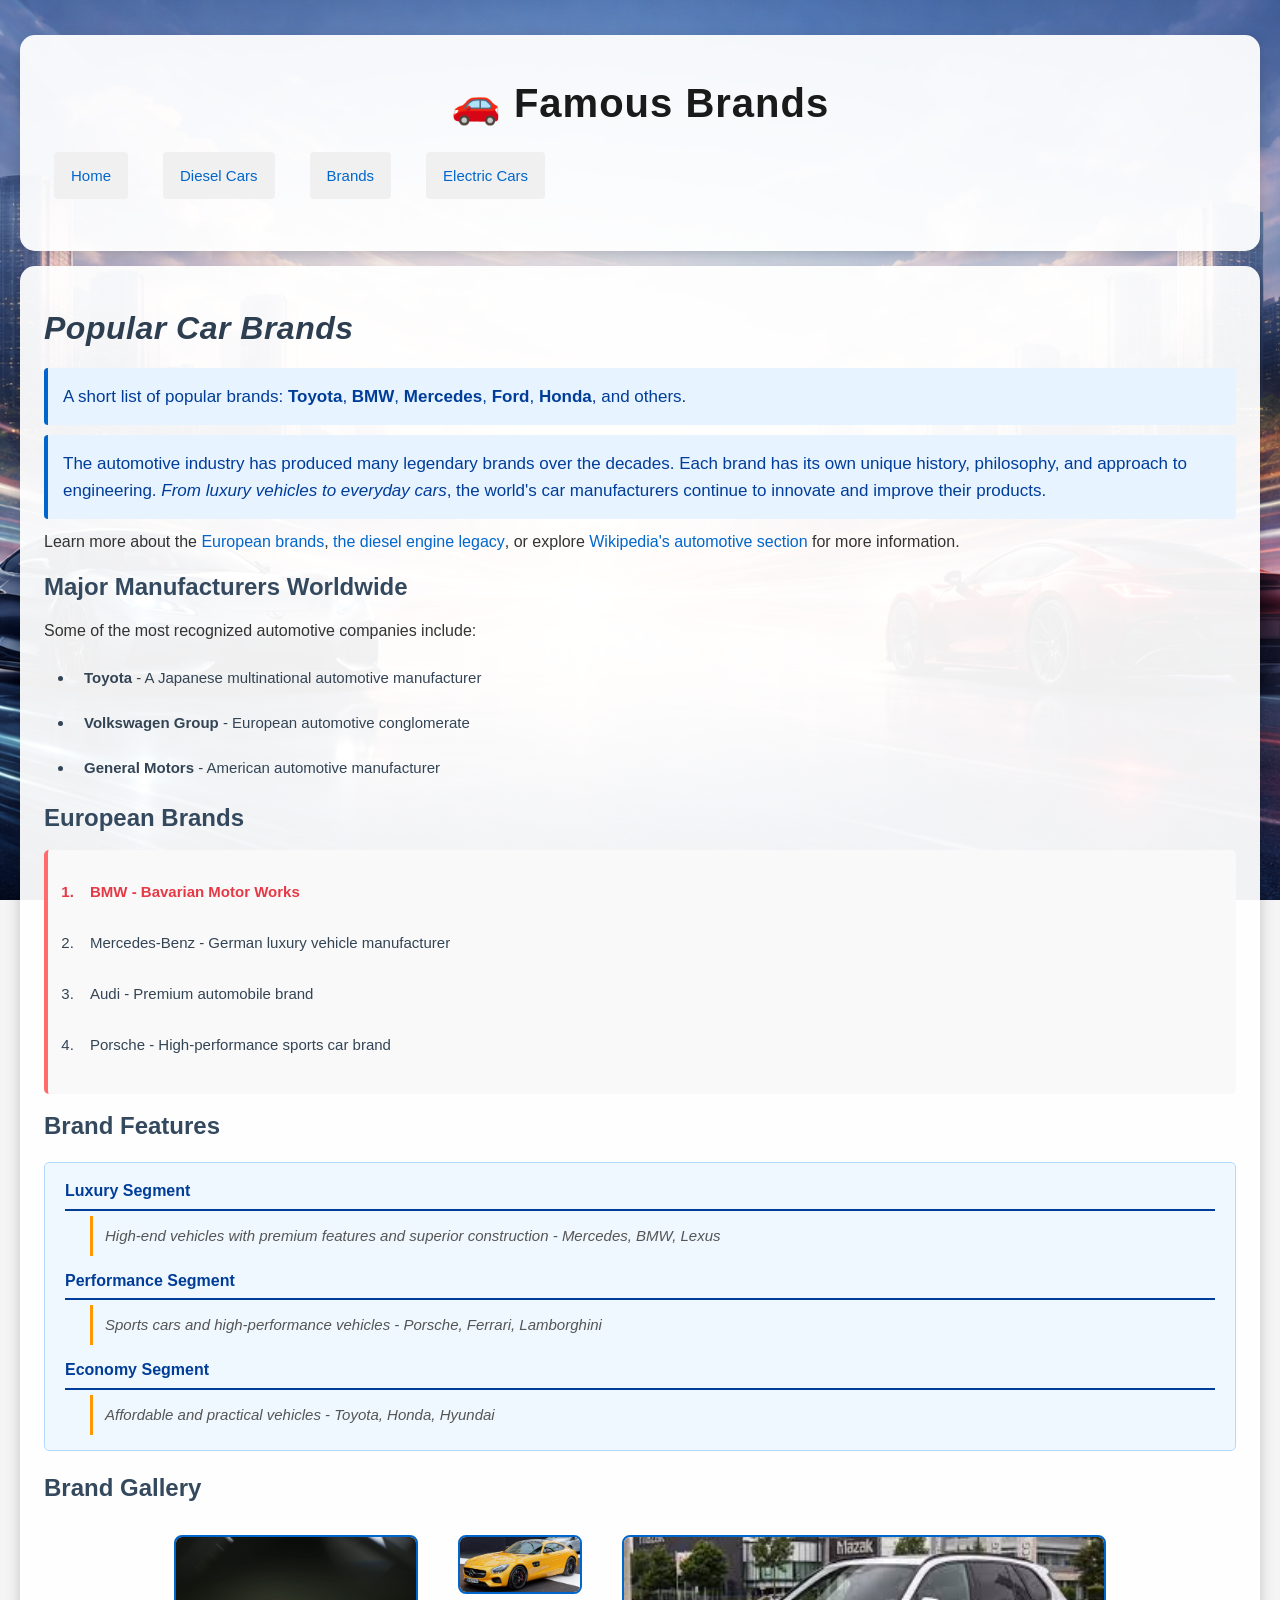
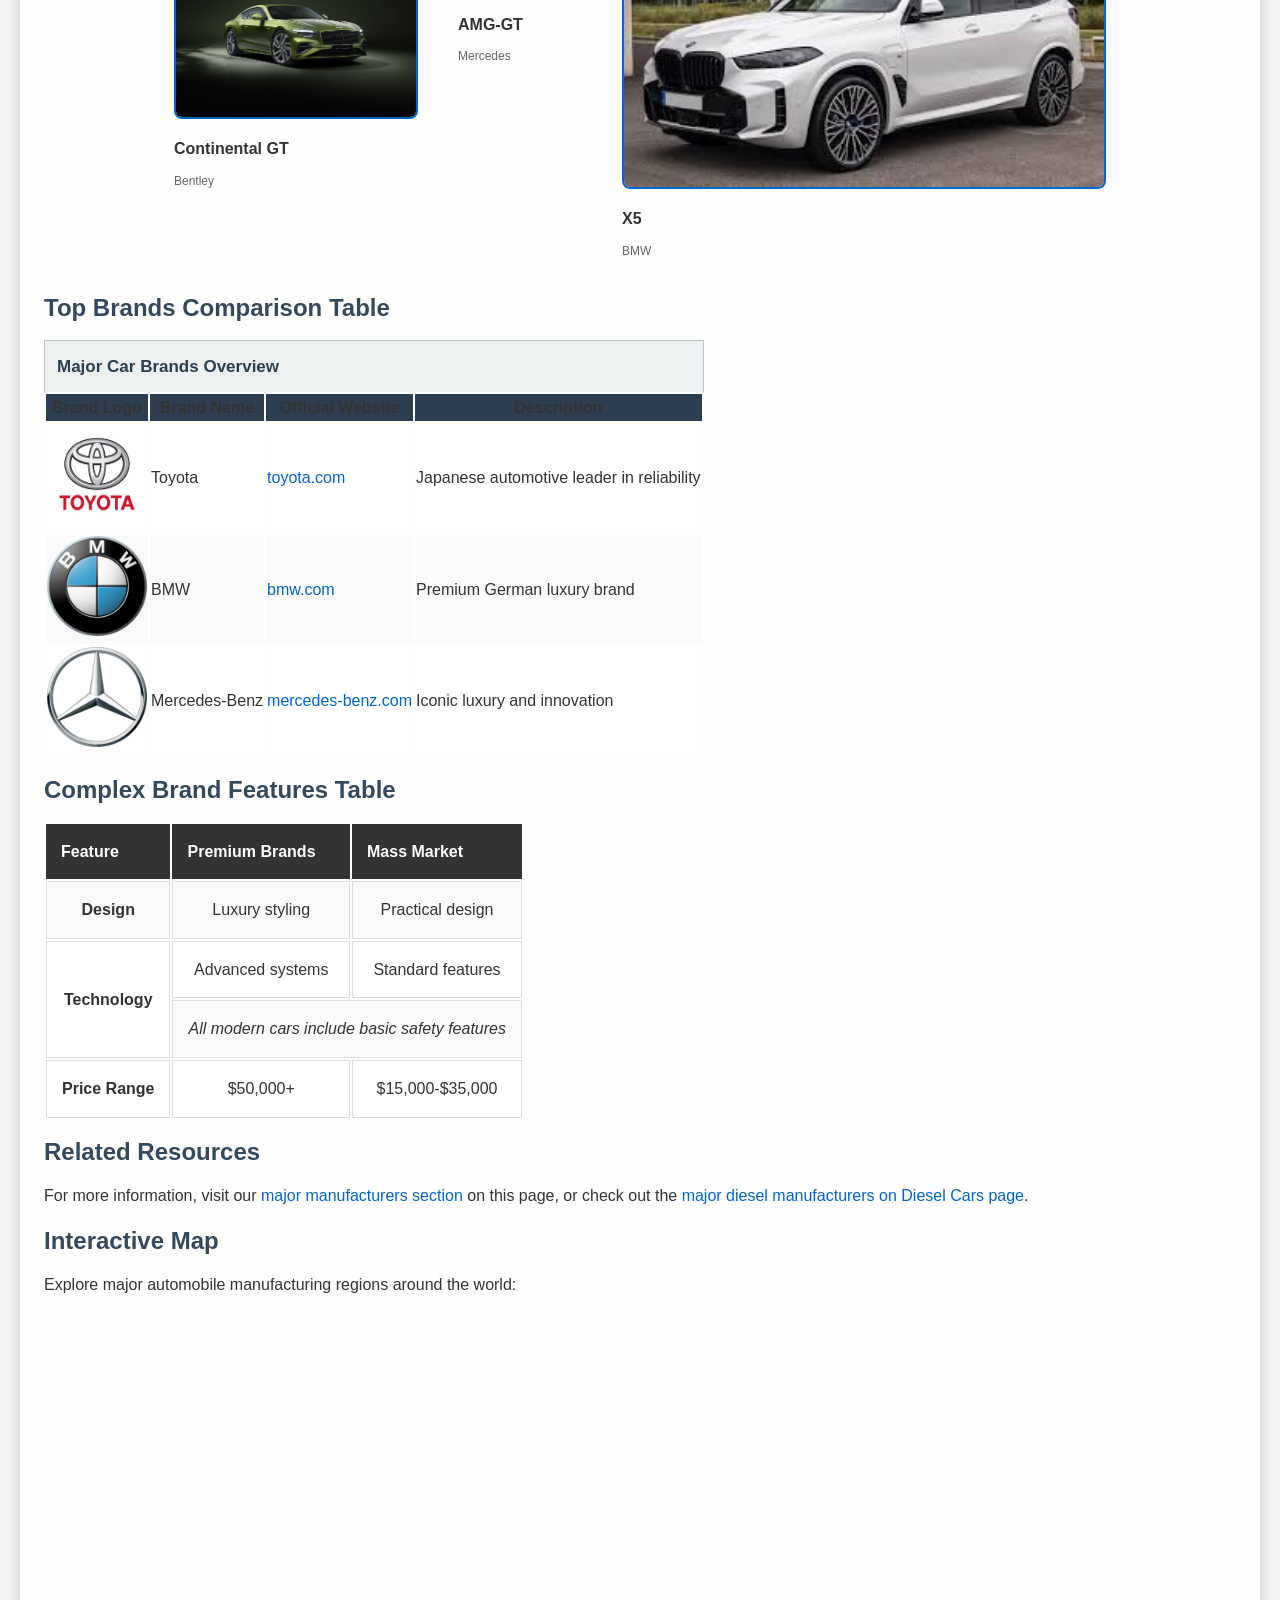
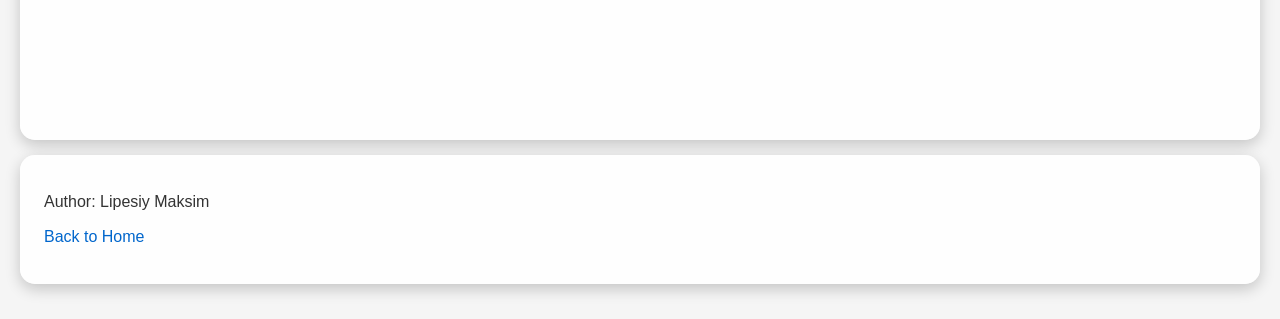
==== commit 3c12d881: "LR4" ====
--- a/brands.html
+++ b/brands.html
@@ -6,73 +6,26 @@
   <title>Car Brands</title>
  
   <link rel="stylesheet" href="styles.css">
- 
-  <style>
-    body {
-      background-image: url('images/background.jpg');
-      background-attachment: fixed;
-      background-size: cover;
-      font-family: Arial, sans-serif;
-      margin: 0;
-      padding: 20px;
-    }
-    header, main, footer {
-      background-color: rgba(255, 255, 255, 0.95);
-      padding: 20px;
-      margin: 10px 0;
-      border-radius: 8px;
-    }
-    a {
-      color: #0066cc;
-      text-decoration: none;
-    }
-    a:hover {
-      color: #0044aa;
-    }
-    table {
-      width: 100%;
-      border-collapse: collapse;
-      margin: 20px 0;
-    }
-    table th {
-      background-color: #ff6b6b;
-      color: white;
-      padding: 10px;
-    }
-    table td {
-      border: 1px solid #ddd;
-      padding: 10px;
-    }
-    .small-image {
-      width: 100px;
-      height: 100px;
-    }
-    .large-image {
-      width: 400px;
-      height: 400px;
-    }
-  </style>
 </head>
 <body>
   <header>
     <h1>🚗 Famous Brands</h1>
     <nav>
       <ul>
-        <li><a href="index.html" style="color: #0066cc;">Home</a></li>
-        <li><a href="history.html" style="color: #0066cc;">History</a></li>
-        <li><a href="brands.html" style="color: #0066cc;">Brands</a></li>
-        <li><a href="electric-cars.html" style="color: #0066cc;">Electric Cars</a></li>
+        <li><a href="index.html" class="nav-brands">Home</a></li>
+        <li><a href="diesel-cars.html" class="nav-brands">Diesel Cars</a></li>
+        <li><a href="brands.html" class="nav-brands">Brands</a></li>
+        <li><a href="electric-cars.html" class="nav-brands">Electric Cars</a></li>
       </ul>
     </nav>
   </header>
   <main>
     <h2>Popular Car Brands</h2>
-    <!-- Inline style applied to paragraph -->
-    <p style="font-size: 17px; color: #003d99; font-weight: 500; line-height: 1.7; background-color: #e7f3ff; padding: 12px; border-left: 4px solid #0066cc;">A short list of popular brands: <strong>Toyota</strong>, <strong>BMW</strong>, <strong>Mercedes</strong>, <strong>Ford</strong>, <strong>Honda</strong>, and others.</p>
+    <p class="featured-text">A short list of popular brands: <strong>Toyota</strong>, <strong>BMW</strong>, <strong>Mercedes</strong>, <strong>Ford</strong>, <strong>Honda</strong>, and others.</p>
 
-    <p>The automotive industry has produced many legendary brands over the decades. Each brand has its own unique history, philosophy, and approach to engineering. <em>From luxury vehicles to everyday cars</em>, the world's car manufacturers continue to innovate and improve their products.</p>
+    <p class="featured-text">The automotive industry has produced many legendary brands over the decades. Each brand has its own unique history, philosophy, and approach to engineering. <em>From luxury vehicles to everyday cars</em>, the world's car manufacturers continue to innovate and improve their products.</p>
 
-    <p>Learn more about the <a href="#european-brands" style="color: #0066cc;">European brands</a>, <a href="history.html" style="color: #0066cc;">the history of automobiles</a>, or explore <a href="https://www.wikipedia.org" target="_blank" style="color: #0066cc;">Wikipedia's automotive section</a> for more information.</p>
+    <p>Learn more about the <a href="#european-brands" class="nav-brands">European brands</a>, <a href="diesel-cars.html" class="nav-brands">the diesel engine legacy</a>, or explore <a href="https://www.wikipedia.org" target="_blank" class="nav-brands">Wikipedia's automotive section</a> for more information.</p>
 
     <h3 id="major-manufacturers">Major Manufacturers Worldwide</h3>
     
@@ -102,31 +55,31 @@
     </dl>
 
     <h3>Brand Gallery</h3>
-    <div style="display: flex; flex-wrap: wrap; gap: 20px; margin: 20px 0; justify-content: center;">
-      <div style="text-align: center;">
+    <div class="gallery-container">
+      <div class="gallery-item">
         <a href="images/brand1.jpg" target="_blank">
-          <img src="images/brand1.jpg" alt="Автомобіль 1" width="240" height="180" style="border-radius: 8px; border: 2px solid #0066cc; object-fit: cover;">
+          <img src="images/brand1.jpg" alt="Автомобіль 1" width="240" height="180" class="gallery-image gallery-image-brands">
         </a>
-        <p style="margin-top: 10px; font-weight: bold; color: #0066cc;">Continental GT</p>
-        <p style="font-size: 12px; color: #666; margin: 0;">Bentley</p>
+        <p class="gallery-item-title gallery-text-blue">Continental GT</p>
+        <p class="gallery-item-subtitle">Bentley</p>
       </div>
 
     
-      <div style="text-align: center;">
+      <div class="gallery-item">
         <a href="images/brand2.jpg" target="_blank">
-          <img src="images/brand2.jpg" alt="Автомобіль 2" width="120" height="90" style="border-radius: 8px; border: 2px solid #0066cc; object-fit: cover;">
+          <img src="images/brand2.jpg" alt="Автомобіль 2" width="120" height="90" class="gallery-image gallery-image-brands">
         </a>
-        <p style="margin-top: 10px; font-weight: bold; color: #0066cc;">AMG-GT</p>
-        <p style="font-size: 12px; color: #666; margin: 0;">Mercedes</p>
+        <p class="gallery-item-title gallery-text-blue">AMG-GT</p>
+        <p class="gallery-item-subtitle">Mercedes</p>
       </div>
 
       
-      <div style="text-align: center;">
+      <div class="gallery-item">
         <a href="images/brand3.jpg" target="_blank">
-          <img src="images/brand3.jpg" alt="Автомобіль 3" width="480" height="360" style="border-radius: 8px; border: 2px solid #0066cc; object-fit: cover;">
+          <img src="images/brand3.jpg" alt="Автомобіль 3" width="480" height="360" class="gallery-image gallery-image-brands">
         </a>
-        <p style="margin-top: 10px; font-weight: bold; color: #0066cc;">X5</p>
-        <p style="font-size: 12px; color: #666; margin: 0;">BMW</p>
+        <p class="gallery-item-title gallery-text-blue">X5</p>
+        <p class="gallery-item-subtitle">BMW</p>
       </div>
     </div>
 
@@ -145,59 +98,59 @@
         <tr>
           <td><a href="images/toyota-logo.png" target="_blank"><img src="images/toyota-logo.png" alt="Toyota" class="small-image"></a></td>
           <td>Toyota</td>
-          <td><a href="https://www.toyota.com" target="_blank" style="color: #0066cc;">toyota.com</a></td>
+          <td><a href="https://www.toyota.com" target="_blank" class="nav-brands">toyota.com</a></td>
           <td>Japanese automotive leader in reliability</td>
         </tr>
         <tr>
           <td><a href="images/bmw-logo.png" target="_blank"><img src="images/bmw-logo.png" alt="BMW" class="small-image"></a></td>
           <td>BMW</td>
-          <td><a href="https://www.bmw.com" target="_blank" style="color: #0066cc;">bmw.com</a></td>
+          <td><a href="https://www.bmw.com" target="_blank" class="nav-brands">bmw.com</a></td>
           <td>Premium German luxury brand</td>
         </tr>
         <tr>
           <td><a href="images/mercedes-logo.png" target="_blank"><img src="images/mercedes-logo.png" alt="Mercedes" class="small-image"></a></td>
           <td>Mercedes-Benz</td>
-          <td><a href="https://www.mercedes-benz.com" target="_blank" style="color: #0066cc;">mercedes-benz.com</a></td>
+          <td><a href="https://www.mercedes-benz.com" target="_blank" class="nav-brands">mercedes-benz.com</a></td>
           <td>Iconic luxury and innovation</td>
         </tr>
       </tbody>
     </table>
 
     <h3>Complex Brand Features Table</h3>
-    <table cellpadding="15" cellspacing="5" style="width: 100%; border: 2px solid #333;">
+    <table class="complex-table">
       <colgroup>
         <col style="background-color: #e8f4f8;">
         <col style="background-color: #fff9e8;">
         <col style="background-color: #ffe8e8;">
       </colgroup>
-      <tr style="text-align: left;">
-        <th style="background-color: #333; color: white;">Feature</th>
-        <th style="background-color: #333; color: white;">Premium Brands</th>
-        <th style="background-color: #333; color: white;">Mass Market</th>
+      <tr class="table-header-row">
+        <th>Feature</th>
+        <th>Premium Brands</th>
+        <th>Mass Market</th>
       </tr>
       <tr>
-        <td style="text-align: center;"><strong>Design</strong></td>
-        <td style="text-align: center;">Luxury styling</td>
-        <td style="text-align: center;">Practical design</td>
+        <td class="cell-center"><strong>Design</strong></td>
+        <td class="cell-center">Luxury styling</td>
+        <td class="cell-center">Practical design</td>
       </tr>
       <tr>
-        <td rowspan="2" style="text-align: center; vertical-align: middle;"><strong>Technology</strong></td>
-        <td style="text-align: center;">Advanced systems</td>
-        <td style="text-align: center;">Standard features</td>
+        <td rowspan="2" class="cell-center cell-bold">Technology</td>
+        <td class="cell-center">Advanced systems</td>
+        <td class="cell-center">Standard features</td>
       </tr>
       <tr>
-        <td colspan="2" style="background-color: #f0f0f0; text-align: center;"><em>All modern cars include basic safety features</em></td>
+        <td colspan="2" class="table-highlight-row"><em>All modern cars include basic safety features</em></td>
       </tr>
       <tr>
-        <td style="text-align: center;"><strong>Price Range</strong></td>
-        <td style="text-align: center;">$50,000+</td>
-        <td style="text-align: center;">$15,000-$35,000</td>
+        <td class="cell-center"><strong>Price Range</strong></td>
+        <td class="cell-center">$50,000+</td>
+        <td class="cell-center">$15,000-$35,000</td>
       </tr>
       
     </table>
 
     <h3>Related Resources</h3>
-    <p>For more information, visit our <a href="#major-manufacturers" style="color: #0066cc;">major manufacturers section</a> on this page, or check out the <a href="history.html#automotive-evolution" style="color: #0066cc;">automotive evolution section on History page</a>.</p>
+    <p>For more information, visit our <a href="#major-manufacturers" class="nav-brands">major manufacturers section</a> on this page, or check out the <a href="diesel-cars.html#major-diesel-manufacturers" class="nav-brands">major diesel manufacturers on Diesel Cars page</a>.</p>
 
     <h3>Interactive Map</h3>
     <p>Explore major automobile manufacturing regions around the world:</p>
@@ -206,7 +159,7 @@
   </main>
   <footer>
     <p>Author: Lipesiy Maksim</p>
-    <p><a href="index.html" style="color: #0066cc;">Back to Home</a></p>
+    <p><a href="index.html" class="nav-brands">Back to Home</a></p>
   </footer>
 </body>
 </html>
--- a/styles.css
+++ b/styles.css
@@ -1,6 +1,5 @@
 
 
-/* СТИЛІ ДЛЯ BODY (Рівень документа)*/
 body {
     background-color: #f5f5f5;
     background-image: url('images/background.jpg');
@@ -13,8 +12,6 @@
     margin: 0;
     padding: 20px;
 }
-
-/* СТИЛІ ДЛЯ ЗАГОЛОВКІВ (H1 - H6)*/
 h1 {
     font-size: 2.5em;
     color: #1a1a1a;
@@ -24,6 +21,14 @@
     text-align: center;
     margin: 20px 0;
     letter-spacing: 1px;
+    transition: all 0.3s ease;
+    cursor: default;
+}
+
+h1:hover {
+    color: #0275d8;
+    text-shadow: 0 2px 4px rgba(2, 117, 216, 0.2);
+    transform: scale(1.02);
 }
 
 h2 {
@@ -74,31 +79,34 @@
     margin: 8px 0;
 }
 
-/* СТИЛІ ДЛЯ ПОСИЛАНЬ */
-
 a {
     color: #28a745;
     text-decoration: none;
-    transition: color 0.3s ease;
+    transition: color 0.3s ease, text-shadow 0.3s ease;
     font-weight: 500;
 }
 
 a:hover {
-    color: #1e7e34 !important;
-    text-decoration: underline;
-}
-
-a:visited {
-    color: #551399;
-}
-
+    color: #1e7e34;
+    text-shadow: 0 0 5px rgba(30, 126, 52, 0.3);
+}
+
+a:focus {
+    outline: 2px solid #28a745;
+    outline-offset: 2px;
+}
+
+
+#wiki-link {
+    color: #3210c9 ;
+    font-weight: bold;
+}
 
 .wiki-link {
-    color: #ff6600 !important;
-    font-weight: bold;
-}
-
-/* СТИЛІ ДЛЯ АБЗАЦІВ */
+    color: #e4610a ;
+    font-weight: bold;
+}
+
 p {
     font-size: 16px;
     color: #333;
@@ -107,7 +115,6 @@
     text-align: left;
 }
 
-/* Унікальний ідентифікатор для конкретних абзаців - для застосування вбудованих стилів */
 #intro-paragraph {
     font-size: 18px;
     color: #1a5276;
@@ -117,9 +124,17 @@
     text-align: justify;
     letter-spacing: 0.5px;
     margin: 15px 0;
-}
-
-/* Клас для спеціальних абзаців */
+    transition: all 0.3s ease;
+    padding: 10px;
+    border-radius: 4px;
+}
+
+#intro-paragraph:hover {
+    background-color: rgba(26, 82, 118, 0.05);
+    transform: translateX(5px);
+    box-shadow: -3px 0 8px rgba(26, 82, 118, 0.15);
+}
+
 .featured-text {
     background-color: #e7f3ff;
     padding: 15px;
@@ -127,11 +142,17 @@
     font-size: 17px;
     color: #003d99;
     font-weight: 500;
-}
-
-/* СТИЛІ ДЛЯ СПИСКІВ */
-
-/* Ненумеровані списки */
+    border-radius: 4px;
+    transition: all 0.3s ease;
+}
+
+.featured-text:hover {
+    background-color: #d0e8ff;
+    border-left-width: 6px;
+    box-shadow: 0 4px 8px rgba(0, 102, 204, 0.15);
+    transform: translateX(5px);
+}
+
 ul {
     list-style-type: disc;
     margin: 15px 0;
@@ -141,28 +162,30 @@
     line-height: 1.8;
 }
 
-ul li {
+ul > li {
     margin-bottom: 8px;
-    padding: 5px 0;
-}
-
-ul li:hover {
-    color: #0066cc !important;
-}
-
-/* Вкладені списки */
-ul ul {
+    padding: 5px 10px;
+    border-radius: 3px;
+    transition: all 0.3s ease;
+}
+
+ul > li:hover {
+    color: #0066cc;
+    background-color: rgba(0, 102, 204, 0.1);
+    padding-left: 15px;
+}
+
+ul > ul {
     list-style-type: circle;
     margin: 10px 0 10px 20px;
     padding-left: 25px;
 }
 
-ul ul ul {
+ul > ul > ul {
     list-style-type: square;
     padding-left: 25px;
 }
 
-/* Нумеровані списки */
 ol {
     list-style-type: decimal;
     margin: 15px 0;
@@ -176,27 +199,33 @@
     border-left: 4px solid #ff6b6b;
 }
 
-ol li {
+ol > li {
     margin-bottom: 8px;
-    padding: 5px 0;
-}
-
-ol li:first-child {
+    padding: 8px 12px;
+    border-radius: 3px;
+    transition: all 0.3s ease;
+}
+
+ol > li:hover {
+    background-color: rgba(230, 57, 70, 0.1);
+    padding-left: 18px;
+    transform: translateX(5px);
+}
+
+ol > li:first-child {
     font-weight: bold;
     color: #e63946;
 }
 
-/* Вкладені нумеровані списки */
-ol ol {
+ol > ol {
     list-style-type: lower-alpha;
     margin: 10px 0 10px 30px;
 }
 
-ol ol ol {
+ol > ol > ol {
     list-style-type: lower-roman;
 }
 
-/* Списки визначень */
 dl {
     margin: 20px 0;
     padding: 15px 20px;
@@ -214,13 +243,21 @@
     margin-bottom: 5px;
     padding-bottom: 5px;
     border-bottom: 2px solid #003d99;
+    cursor: pointer;
+    transition: all 0.3s ease;
+}
+
+dt:hover {
+    color: #0066cc;
+    padding-left: 10px;
+    transform: translateX(5px);
 }
 
 dt:first-of-type {
     margin-top: 0;
 }
 
-dd {
+dt + dd {
     margin-left: 25px;
     color: #555;
     line-height: 1.6;
@@ -230,24 +267,11 @@
     font-style: italic;
 }
 
-/* СТИЛІ ДЛЯ ТАБЛИЦЬ */
-table {
-    width: 100%;
-    border-collapse: collapse;
-    margin: 25px 0;
-    background-color: #fff;
-    font-size: 15px;
-    color: #333;
-    box-shadow: 0 2px 8px rgba(0, 0, 0, 0.1);
-    border-radius: 5px;
-    overflow: hidden;
-}
-
-table thead {
+table > thead {
     background-color: #2c3e50;
 }
 
-table th {
+table > thead > th {
     background-color: #2c3e50;
     color: white;
     padding: 14px 16px;
@@ -258,31 +282,33 @@
     letter-spacing: 0.5px;
 }
 
-table tbody tr {
+table > tbody > tr {
     border-bottom: 1px solid #e0e0e0;
-    transition: background-color 0.3s ease;
-}
-
-table tbody tr:hover {
-    background-color: #f5f5f5;
-}
-
-table tbody tr:nth-child(even) {
+    transition: all 0.3s ease;
+}
+
+table > tbody > tr:hover {
+    background-color: rgba(44, 62, 80, 0.08);
+    transform: scale(1.01);
+    box-shadow: inset 0 0 10px rgba(0, 0, 0, 0.05);
+}
+
+table > tbody > tr:nth-child(even) {
     background-color: #fafafa;
 }
 
-table tbody tr:nth-child(odd) {
+table > tbody > tr:nth-child(odd) {
     background-color: #ffffff;
 }
 
-table td {
+table > tbody > td {
     padding: 12px 16px;
     border: 1px solid #ddd;
     color: #333;
     line-height: 1.5;
 }
 
-table td:first-child {
+table > tbody > td:first-child {
     font-weight: 500;
     color: #1a1a1a;
 }
@@ -298,18 +324,65 @@
     border-bottom: none;
 }
 
-/* UTILITY CLASSES & IDS */
-
-/* Unique identifier */
 #unique-id {
     font-size: 18px;
     color: #e63946;
     font-style: italic;
     font-weight: bold;
     text-decoration: underline;
-}
-
-/* Highlight class */
+    transition: all 0.3s ease;
+    padding: 8px 12px;
+    border-radius: 3px;
+}
+
+#unique-id:hover {
+    background-color: rgba(230, 57, 70, 0.1);
+    transform: scaleX(1.05);
+    text-shadow: 0 0 8px rgba(230, 57, 70, 0.4);
+}
+
+button, input[type="submit"], input[type="button"] {
+    background-color: #28a745;
+    color: white;
+    padding: 10px 20px;
+    border: none;
+    border-radius: 4px;
+    cursor: pointer;
+    transition: all 0.3s ease;
+    font-weight: 600;
+}
+
+button:hover, input[type="submit"]:hover, input[type="button"]:hover {
+    background-color: #218838;
+    transform: translateY(-2px);
+    box-shadow: 0 4px 12px rgba(40, 167, 69, 0.3);
+}
+
+button:active, input[type="submit"]:active, input[type="button"]:active {
+    transform: translateY(0);
+    box-shadow: inset 0 2px 4px rgba(0, 0, 0, 0.2);
+}
+
+input[type="text"], input[type="email"], input[type="password"], textarea {
+    padding: 10px 12px;
+    border: 2px solid #ddd;
+    border-radius: 4px;
+    font-size: 16px;
+    transition: all 0.3s ease;
+}
+
+input[type="text"]:focus, input[type="email"]:focus, input[type="password"]:focus, textarea:focus {
+    outline: none;
+    border-color: #28a745;
+    box-shadow: 0 0 8px rgba(40, 167, 69, 0.3);
+    background-color: #f9fff9;
+}
+
+textarea {
+    resize: vertical;
+    font-family: 'Segoe UI', sans-serif;
+}
+
 .highlight {
     background-color: #ffff00;
     padding: 5px 8px;
@@ -317,15 +390,7 @@
     font-weight: 500;
 }
 
-/* Special emphasis class */
-.emphasis {
-    color: #d32f2f;
-    font-weight: bold;
-    text-decoration: underline;
-    font-size: 1.1em;
-}
-
-/* Container styles */
+
 header, main, footer {
     background-color: rgba(255, 255, 255, 0.94);
     padding: 24px;
@@ -334,8 +399,8 @@
     box-shadow: 0 5px 15px rgba(0, 0, 0, 0.2);
 }
 
-/* Navigation styles */
-nav ul {
+
+nav > ul {
     list-style-type: none;
     padding: 0;
     display: flex;
@@ -343,7 +408,7 @@
     gap: 15px;
 }
 
-nav li {
+nav > li {
     display: inline-block;
 }
 
@@ -353,14 +418,23 @@
     border-radius: 4px;
     background-color: #f0f0f0;
     transition: all 0.3s ease;
+    cursor: pointer;
+    border: 2px solid transparent;
 }
 
 nav a:hover {
     background-color: #28a745;
     color: white;
-}
-
-/* Image styles */
+    transform: translateY(-2px);
+    box-shadow: 0 4px 8px rgba(40, 167, 69, 0.3);
+    border-color: #1e7e34;
+}
+
+nav > a:active {
+    transform: translateY(0);
+    box-shadow: inset 0 2px 4px rgba(0, 0, 0, 0.1);
+}
+
 img {
     max-width: 100%;
     height: auto;
@@ -397,4 +471,193 @@
     height: 150px;
     object-fit: cover;
     border-radius: 5px;
+}
+
+a.nav-index {
+    color: #0275d8;
+}
+
+a.nav-index:hover {
+    color: #01549b;
+}
+
+a.nav-brands {
+    color: #0066cc;
+}
+
+a.nav-brands:hover {
+    color: #0044aa;
+}
+
+a.nav-diesel {
+    color: #d9534f;
+}
+
+a.nav-diesel:hover {
+    color: #a93f37;
+}
+
+a.nav-ev {
+    color: #5cb85c;
+}
+
+a.nav-ev:hover {
+    color: #449d44;
+}
+
+.cell-left {
+    text-align: left;
+}
+
+.cell-center {
+    text-align: center;
+}
+
+.cell-center-middle {
+    text-align: center;
+    vertical-align: middle;
+}
+
+.cell-bold {
+    font-weight: bold;
+}
+
+.gallery-container {
+    display: flex;
+    flex-wrap: wrap;
+    gap: 20px;
+    margin: 20px 0;
+    justify-content: center;
+}
+
+.gallery-container .gallery-item {
+    text-align: center;
+    transition: all 0.3s ease;
+    padding: 10px;
+    border-radius: 8px;
+}
+
+.gallery-container .gallery-item:hover {
+    background-color: rgba(0, 0, 0, 0.05);
+    transform: translateY(-5px);
+}
+
+.gallery-container .gallery-item .gallery-item-title {
+    margin-top: 10px;
+    font-weight: bold;
+    color: inherit;
+}
+
+.gallery-container .gallery-item .gallery-item-subtitle {
+    font-size: 12px;
+    color: #666;
+    margin: 0;
+}
+
+.gallery-image {
+    border-radius: 8px;
+    object-fit: cover;
+    transition: all 0.3s ease;
+    cursor: pointer;
+}
+
+.gallery-image:hover {
+    transform: scale(1.08) rotate(-1deg);
+    box-shadow: 0 8px 16px rgba(0, 0, 0, 0.2);
+}
+
+.gallery-image-brands {
+    border: 2px solid #0066cc;
+}
+
+.gallery-image-diesel {
+    border: 2px solid #d9534f;
+}
+
+.gallery-image-ev {
+    border: 2px solid #5cb85c;
+}
+
+.gallery-text-blue {
+    color: #0066cc;
+}
+
+.gallery-text-red {
+    color: #d9534f;
+}
+
+.gallery-text-green {
+    color: #5cb85c;
+}
+
+.feature-gallery .feature-gallery-item {
+    text-align: center;
+}
+
+.complex-table colgroup col:nth-child(1) {
+    background-color: #e8f4f8;
+}
+
+.complex-table colgroup col:nth-child(2) {
+    background-color: #fff9e8;
+}
+
+.complex-table colgroup col:nth-child(3) {
+    background-color: #ffe8e8;
+}
+
+.complex-table th {
+    background-color: #333;
+    color: white;
+    text-align: left;
+    padding: 15px;
+    border-spacing: 5px;
+}
+
+.complex-table td {
+    padding: 15px;
+    text-align: center;
+    border: 1px solid #ddd;
+}
+
+.table-header-row {
+    text-align: left;
+}
+
+.table-highlight-row td {
+    text-align: center;
+}
+
+
+.ev-table {
+    width: 100%;
+    border: 3px solid #5cb85c;
+    border-collapse: collapse;
+    margin: 20px 0;
+}
+
+.ev-table th {
+    background-color: #1b5e20;
+    color: white;
+    padding: 14px;
+    text-align: center;
+}
+
+.ev-table td {
+    padding: 14px;
+    text-align: center;
+    border: 1px solid #ddd;
+}
+
+.ev-table-header-row {
+    text-align: center;
+}
+
+.ev-table-highlight {
+    background-color: #fffde7;
+}
+
+.ev-table-footer-highlight {
+    background-color: #e8f5e9;
+    padding: 12px;
 }
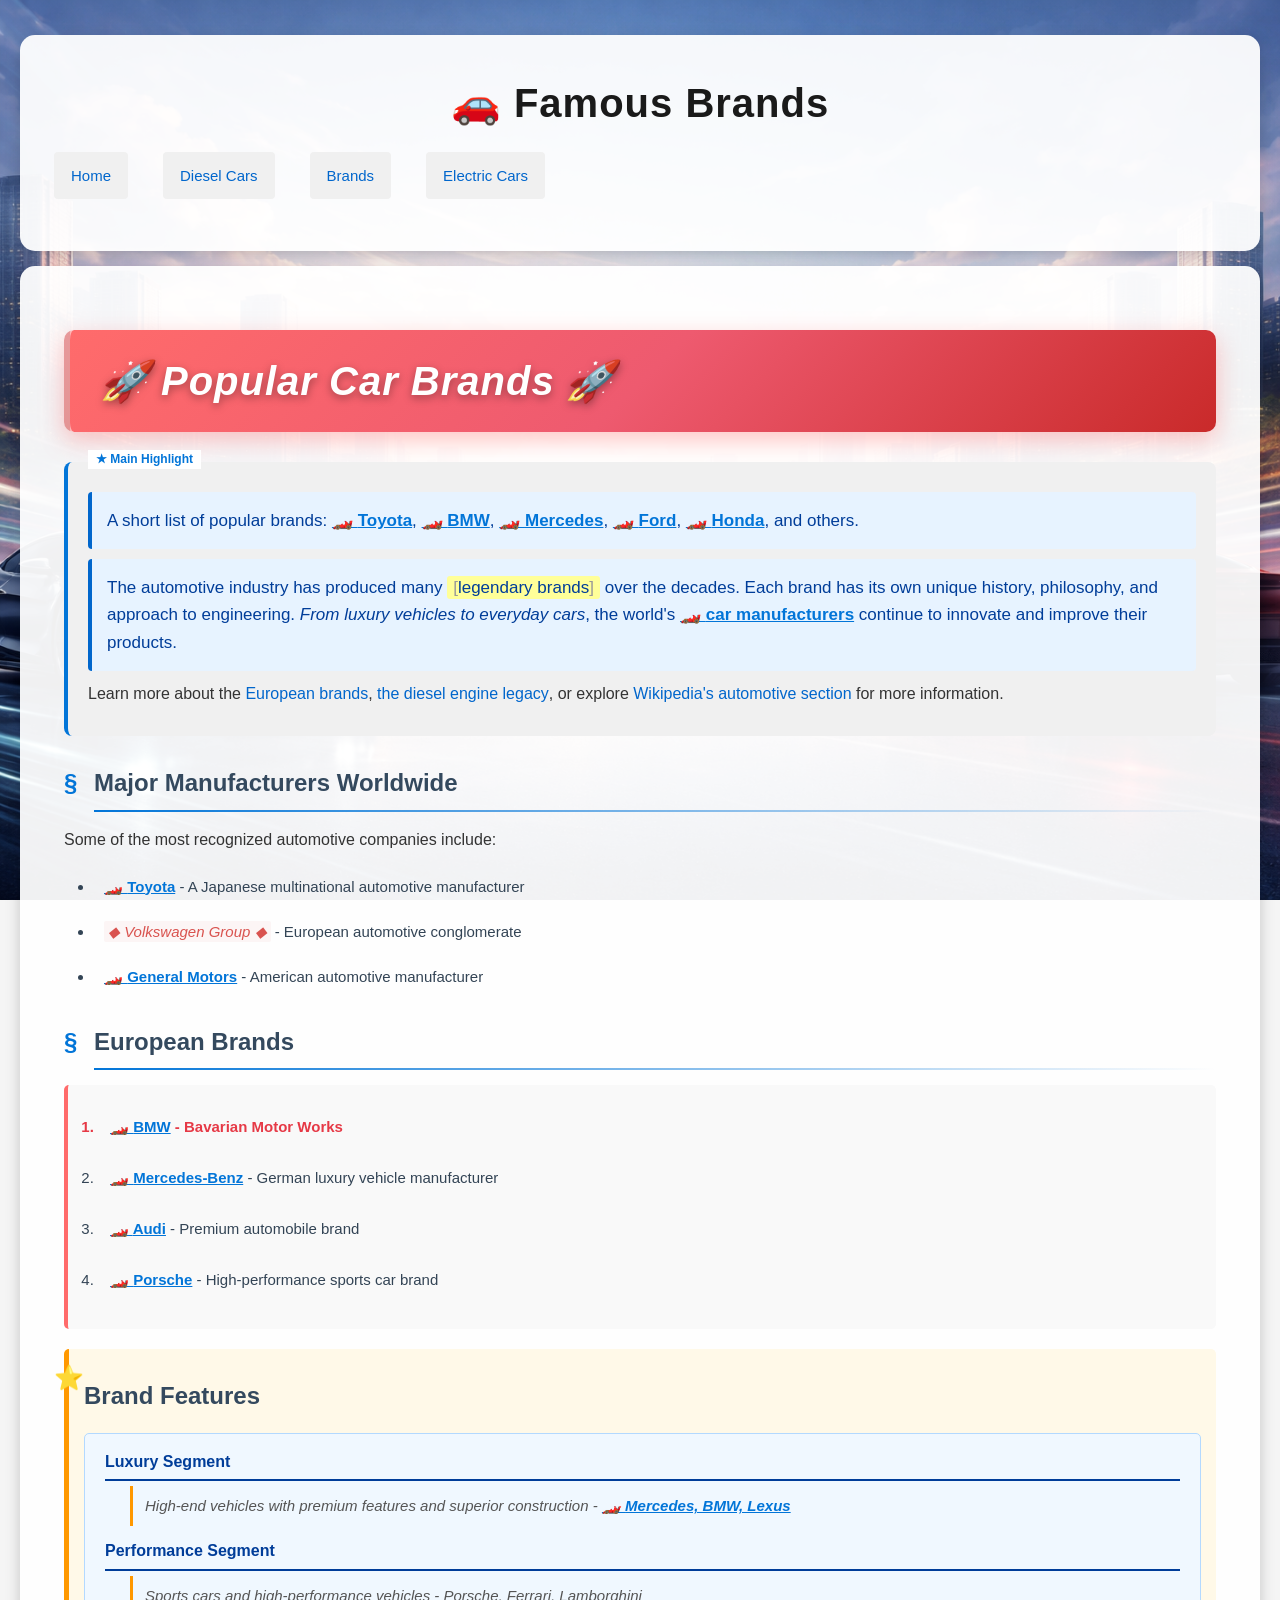
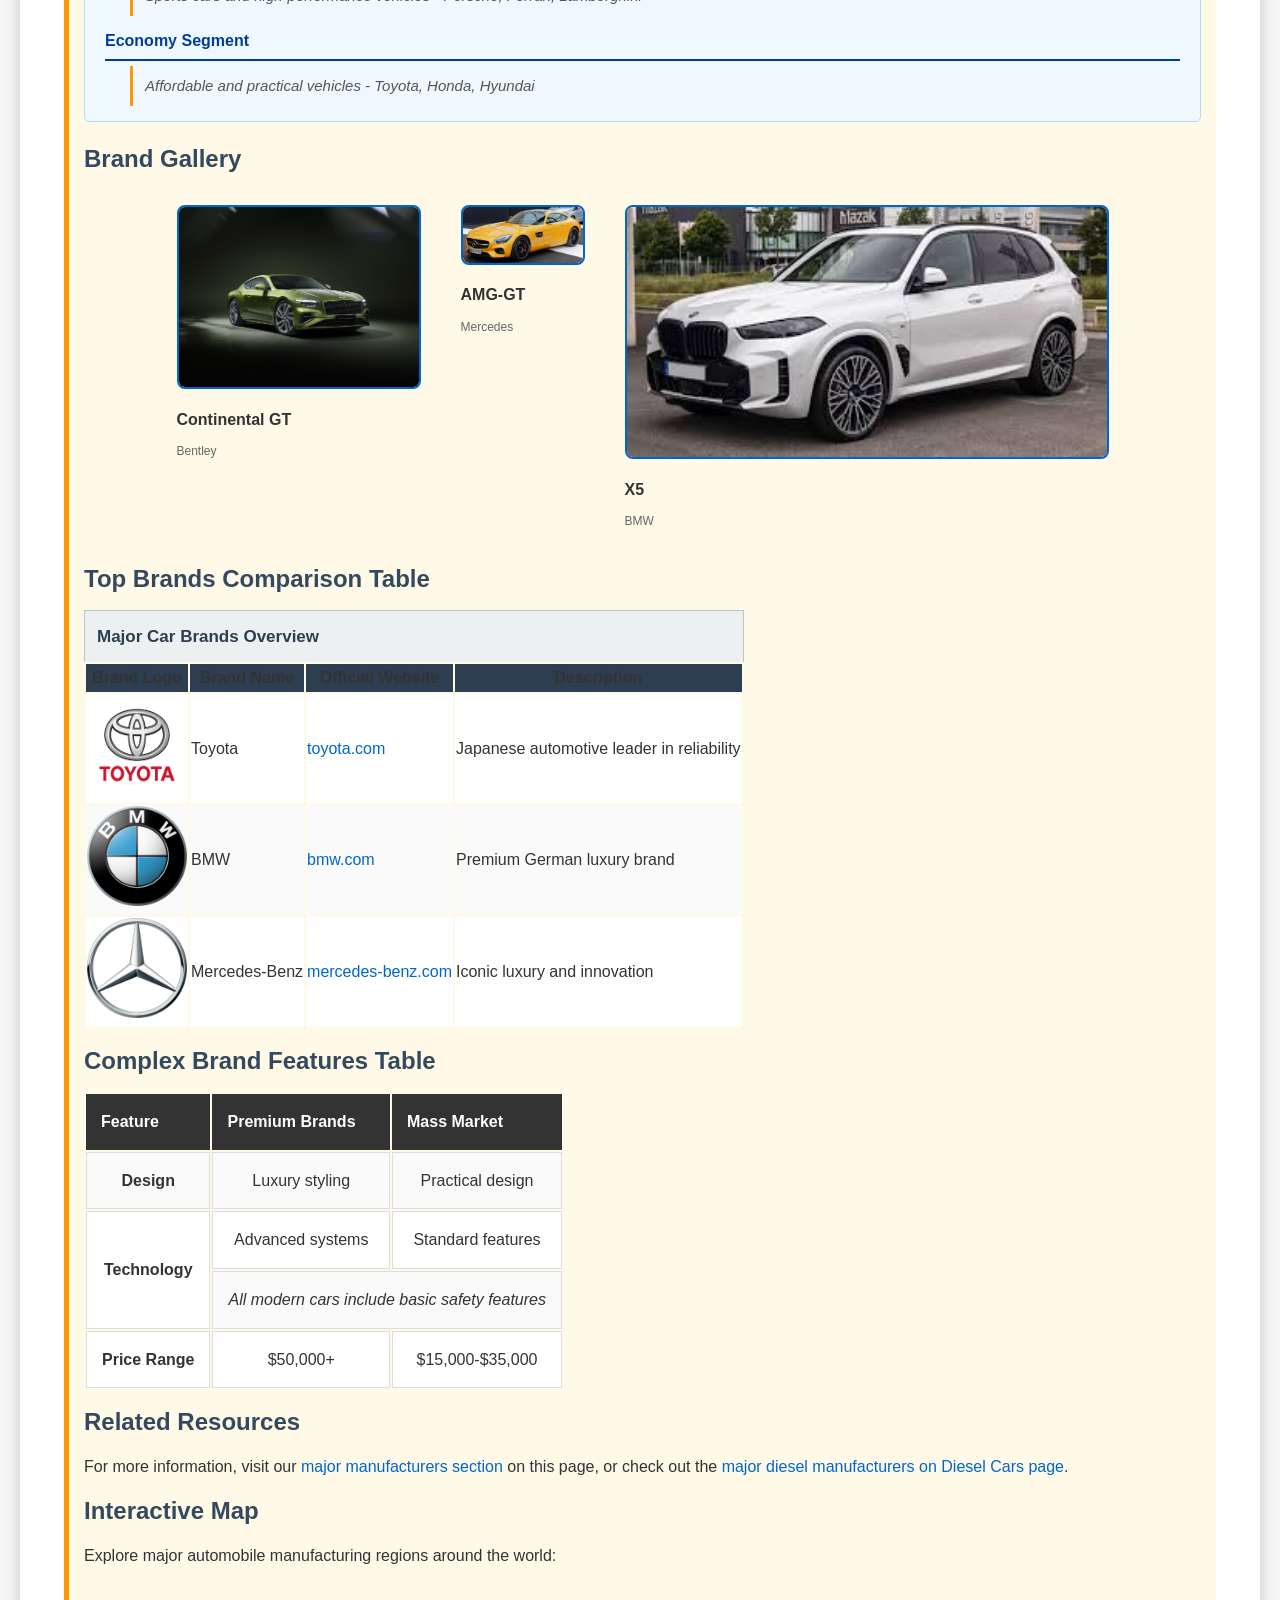
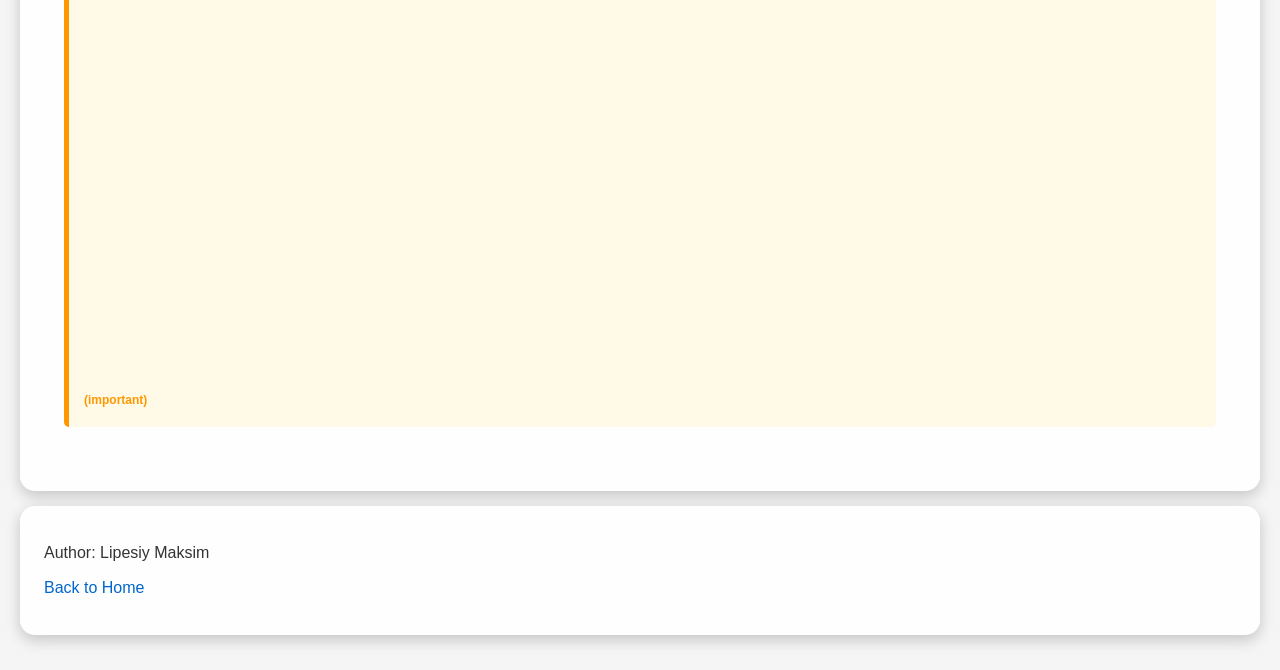
==== commit 46c8c1b2: "LR5" ====
--- a/brands.html
+++ b/brands.html
@@ -20,34 +20,38 @@
     </nav>
   </header>
   <main>
-    <h2>Popular Car Brands</h2>
-    <p class="featured-text">A short list of popular brands: <strong>Toyota</strong>, <strong>BMW</strong>, <strong>Mercedes</strong>, <strong>Ford</strong>, <strong>Honda</strong>, and others.</p>
+    <div class="content-wrapper">
+      <h2>Popular Car Brands</h2>
+      <div class="featured-content">
+        <p class="featured-text">A short list of popular brands: <span class="car-brand">Toyota</span>, <span class="car-brand">BMW</span>, <span class="car-brand">Mercedes</span>, <span class="car-brand">Ford</span>, <span class="car-brand">Honda</span>, and others.</p>
 
-    <p class="featured-text">The automotive industry has produced many legendary brands over the decades. Each brand has its own unique history, philosophy, and approach to engineering. <em>From luxury vehicles to everyday cars</em>, the world's car manufacturers continue to innovate and improve their products.</p>
+        <p class="featured-text">The automotive industry has produced many <span class="highlight-text">legendary brands</span> over the decades. Each brand has its own unique history, philosophy, and approach to engineering. <em>From luxury vehicles to everyday cars</em>, the world's <span class="car-brand">car manufacturers</span> continue to innovate and improve their products.</p>
 
-    <p>Learn more about the <a href="#european-brands" class="nav-brands">European brands</a>, <a href="diesel-cars.html" class="nav-brands">the diesel engine legacy</a>, or explore <a href="https://www.wikipedia.org" target="_blank" class="nav-brands">Wikipedia's automotive section</a> for more information.</p>
+        <p>Learn more about the <a href="#european-brands" class="nav-brands">European brands</a>, <a href="diesel-cars.html" class="nav-brands">the diesel engine legacy</a>, or explore <a href="https://www.wikipedia.org" target="_blank" class="nav-brands">Wikipedia's automotive section</a> for more information.</p>
+      </div>
 
-    <h3 id="major-manufacturers">Major Manufacturers Worldwide</h3>
-    
-    <p>Some of the most recognized automotive companies include:</p>
-    <ul type="disc">
-      <li><strong>Toyota</strong> - A Japanese multinational automotive manufacturer</li>
-      <li><strong>Volkswagen Group</strong> - European automotive conglomerate</li>
-      <li><strong>General Motors</strong> - American automotive manufacturer</li>
-    </ul>
+      <h3 id="major-manufacturers" class="section-header">Major Manufacturers Worldwide</h3>
+      
+      <p>Some of the most recognized automotive companies include:</p>
+      <ul type="disc">
+        <li><span class="car-brand">Toyota</span> - A Japanese multinational automotive manufacturer</li>
+        <li><span class="tech-term">Volkswagen Group</span> - European automotive conglomerate</li>
+        <li><span class="car-brand">General Motors</span> - American automotive manufacturer</li>
+      </ul>
 
-    <h3 id="european-brands">European Brands</h3>
-    <ol type="A">
-      <li>BMW - Bavarian Motor Works</li>
-      <li>Mercedes-Benz - German luxury vehicle manufacturer</li>
-      <li>Audi - Premium automobile brand</li>
-      <li>Porsche - High-performance sports car brand</li>
-    </ol>
+      <h3 id="european-brands" class="section-header">European Brands</h3>
+      <ol type="A">
+        <li><span class="car-brand">BMW</span> - Bavarian Motor Works</li>
+        <li><span class="car-brand">Mercedes-Benz</span> - German luxury vehicle manufacturer</li>
+        <li><span class="car-brand">Audi</span> - Premium automobile brand</li>
+        <li><span class="car-brand">Porsche</span> - High-performance sports car brand</li>
+      </ol>
 
-    <h3>Brand Features</h3>
-    <dl>
-      <dt><strong>Luxury Segment</strong></dt>
-      <dd>High-end vehicles with premium features and superior construction - Mercedes, BMW, Lexus</dd>
+      <div class="highlight-box">
+        <h3>Brand Features</h3>
+        <dl>
+          <dt><strong>Luxury Segment</strong></dt>
+          <dd>High-end vehicles with premium features and superior construction - <span class="car-brand">Mercedes, BMW, Lexus</span></dd>
       <dt><strong>Performance Segment</strong></dt>
       <dd>Sports cars and high-performance vehicles - Porsche, Ferrari, Lamborghini</dd>
       <dt><strong>Economy Segment</strong></dt>
--- a/styles.css
+++ b/styles.css
@@ -86,9 +86,25 @@
     font-weight: 500;
 }
 
+a:link {
+    color: #d11787;
+    text-decoration: none;
+}
+
+a:visited {
+    color: #6f42c1;
+    text-decoration: none;
+}
+
 a:hover {
     color: #1e7e34;
     text-shadow: 0 0 5px rgba(30, 126, 52, 0.3);
+}
+
+a:active {
+    color: #ff6b00;
+    font-weight: bold;
+    text-shadow: 0 0 8px rgba(255, 107, 0, 0.5);
 }
 
 a:focus {
@@ -171,7 +187,7 @@
 
 ul > li:hover {
     color: #0066cc;
-    background-color: rgba(0, 102, 204, 0.1);
+    background-color: rgb(255, 255, 255);
     padding-left: 15px;
 }
 
@@ -181,10 +197,6 @@
     padding-left: 25px;
 }
 
-ul > ul > ul {
-    list-style-type: square;
-    padding-left: 25px;
-}
 
 ol {
     list-style-type: decimal;
@@ -222,9 +234,7 @@
     margin: 10px 0 10px 30px;
 }
 
-ol > ol > ol {
-    list-style-type: lower-roman;
-}
+
 
 dl {
     margin: 20px 0;
@@ -408,9 +418,6 @@
     gap: 15px;
 }
 
-nav > li {
-    display: inline-block;
-}
 
 nav a {
     display: block;
@@ -421,7 +428,15 @@
     cursor: pointer;
     border: 2px solid transparent;
 }
-
+nav > a {
+    display: block;
+    padding: 8px 15px;
+    border-radius: 4px;
+    background-color: #f30101;
+    transition: all 0.3s ease;
+    cursor: pointer;
+    border: 2px solid transparent;
+}
 nav a:hover {
     background-color: #28a745;
     color: white;
@@ -430,10 +445,6 @@
     border-color: #1e7e34;
 }
 
-nav > a:active {
-    transform: translateY(0);
-    box-shadow: inset 0 2px 4px rgba(0, 0, 0, 0.1);
-}
 
 img {
     max-width: 100%;
@@ -660,4 +671,237 @@
 .ev-table-footer-highlight {
     background-color: #e8f5e9;
     padding: 12px;
+}
+
+/* Positioning и структурные элементы */
+.sidebar {
+    position: fixed;
+    right: 20px;
+    top: 100px;
+    width: 250px;
+    background-color: rgba(255, 255, 255, 0.95);
+    padding: 20px;
+    border-radius: 10px;
+    box-shadow: 0 4px 12px rgba(0, 0, 0, 0.15);
+    z-index: 100;
+}
+
+.sidebar:before {
+    content: "📌 Link";
+    display: block;
+    font-weight: bold;
+    color: #0275d8;
+    margin-bottom: 15px;
+    font-size: 16px;
+    border-bottom: 2px solid #0275d8;
+    padding-bottom: 10px;
+}
+
+.sidebar a {
+    display: block;
+    padding: 8px 0;
+    border-bottom: 1px solid #eee;
+}
+
+.sidebar a:last-child {
+    border-bottom: none;
+}
+
+.highlight-box {
+    position: relative;
+    background-color: #fff9e8;
+    padding: 15px;
+    margin: 20px 0;
+    border-left: 5px solid #ff9800;
+    border-radius: 5px;
+}
+
+.highlight-box:before {
+    content: "⭐";
+    position: absolute;
+    left: -15px;
+    top: 10px;
+    font-size: 24px;
+}
+
+.highlight-box:after {
+    content: " (important)";
+    color: #ff9800;
+    font-weight: bold;
+    font-size: 12px;
+}
+
+.info-panel {
+    position: absolute;
+    top: 0;
+    left: 0;
+    background-color: #e3f2fd;
+    padding: 10px 15px;
+    border-radius: 0 0 10px 0;
+    font-size: 12px;
+    color: #0275d8;
+}
+
+
+.float-box {
+    float: right;
+    width: 300px;
+    background-color: #f0f8ff;
+    padding: 20px;
+    margin: 0 0 20px 20px;
+    border-radius: 8px;
+    border: 2px solid #0275d8;
+}
+
+.float-box:before {
+    content: "💡Navigation: ";
+    font-weight: bold;
+    color: #0275d8;
+    display: block;
+    margin-bottom: 10px;
+}
+
+.float-box:after {
+    content: "";
+    display: block;
+    clear: both;
+}
+
+.clearfix:after {
+    content: "";
+    display: table;
+    clear: both;
+}
+
+
+span.highlight-text {
+    background-color: #ffff99;
+    padding: 2px 6px;
+    border-radius: 3px;
+    font-weight: 500;
+}
+
+span.highlight-text:before {
+    content: "[";
+    color: #999;
+}
+
+span.highlight-text:after {
+    content: "]";
+    color: #999;
+}
+
+span.car-brand {
+    color: #0275d8;
+    font-weight: bold;
+    text-decoration: underline;
+}
+
+span.car-brand:before {
+    content: "🏎️ ";
+}
+
+span.tech-term {
+    font-style: italic;
+    color: #d9534f;
+    background-color: rgba(217, 83, 79, 0.05);
+    padding: 2px 4px;
+    border-radius: 2px;
+}
+
+span.tech-term:before {
+    content: "◆ ";
+}
+
+span.tech-term:after {
+    content: " ◆";
+}
+
+
+.section-header {
+    position: relative;
+    padding-left: 30px;
+    margin-top: 30px;
+}
+
+.section-header:before {
+    content: "§";
+    position: absolute;
+    left: 0;
+    color: #0275d8;
+    font-size: 24px;
+    font-weight: bold;
+}
+
+.section-header:after {
+    content: "";
+    display: block;
+    width: 100%;
+    height: 2px;
+    background: linear-gradient(to right, #0275d8, transparent);
+    margin-top: 10px;
+}
+
+
+.content-wrapper {
+    position: relative;
+    padding: 20px;
+}
+
+.featured-content {
+    position: relative;
+    background-color: #f0f0f0;
+    padding: 20px;
+    margin: 20px 0;
+    border-radius: 8px;
+    border-left: 4px solid #0275d8;
+}
+
+.featured-content:first-child {
+    margin-top: 0;
+}
+
+.featured-content:before {
+    content: "★ Main Highlight";
+    position: absolute;
+    top: -12px;
+    left: 20px;
+    background-color: white;
+    padding: 0 8px;
+    color: #0275d8;
+    font-weight: bold;
+    font-size: 12px;
+}
+
+
+main > .content-wrapper > h2:first-child {
+    font-size: 2.5em;
+    font-weight: 900;
+    color: white;
+    background: linear-gradient(135deg, #ff6b6b 0%, #ee5a6f 50%, #c92a2a 100%);
+    padding: 25px 30px;
+    border-radius: 10px;
+    box-shadow: 0 8px 25px rgba(255, 107, 107, 0.4);
+    text-shadow: 0 3px 8px rgba(0, 0, 0, 0.35);
+    letter-spacing: 1px;
+    margin: 20px 0 30px 0 !important;
+    border-left: 6px solid rgba(255, 255, 255, 0.5);
+    transform: skewY(0deg);
+}
+
+main > .content-wrapper > h2:first-child:before {
+    content: "🚀 ";
+    display: inline-block;
+    margin-right: 10px;
+}
+
+main > .content-wrapper > h2:first-child:after {
+    content: " 🚀";
+    display: inline-block;
+    margin-left: 10px;
+}
+
+main > .content-wrapper > h2:first-child:hover {
+    transform: skewY(-2deg) scale(1.05);
+    box-shadow: 0 12px 35px rgba(255, 107, 107, 0.55);
 }
